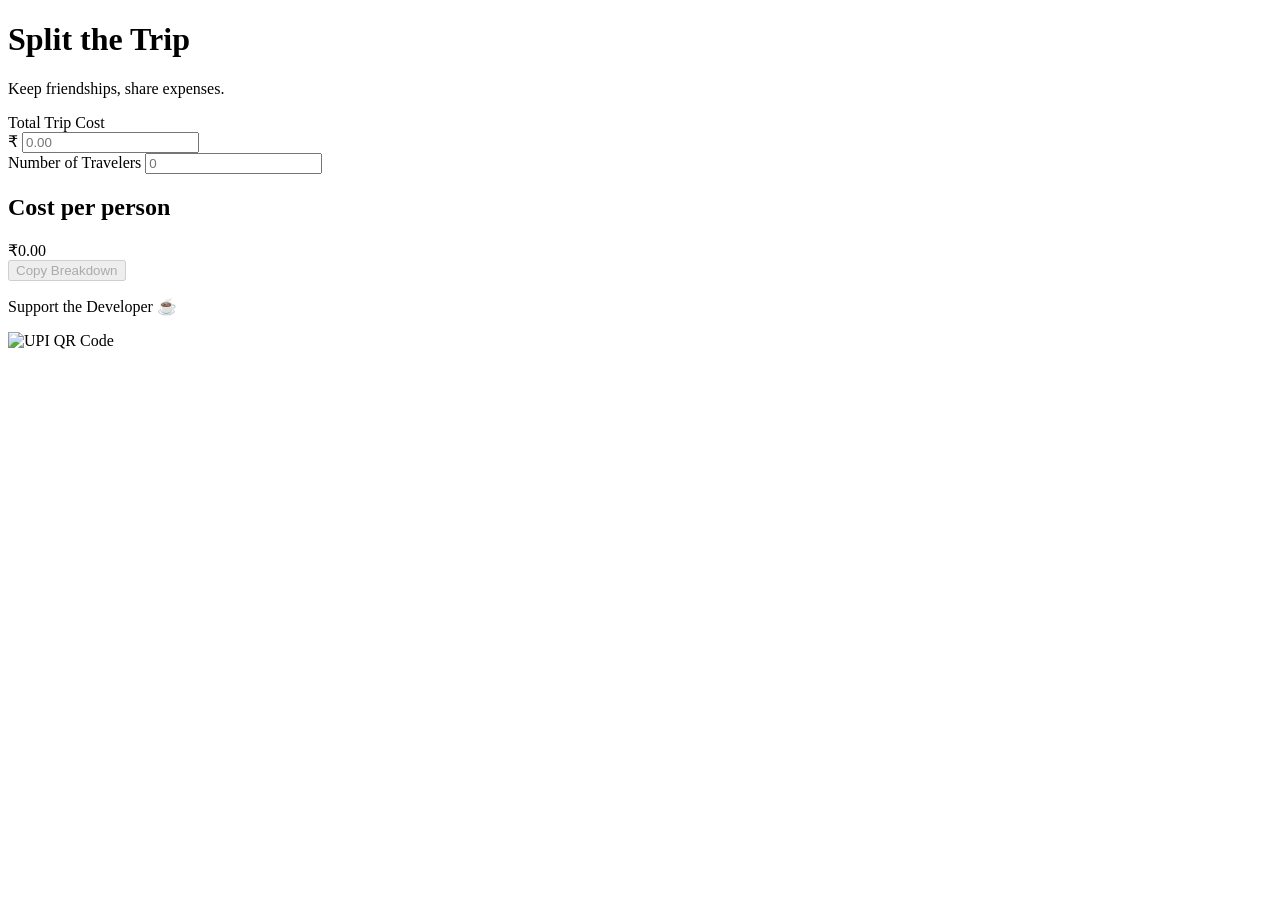
==== index.html @ a00db74b "Add initial HTML structure for expense splitter" ====
<!DOCTYPE html>
<html lang="en">
<head>
    <meta charset="UTF-8">
    <meta name="viewport" content="width=device-width, initial-scale=1.0, maximum-scale=1.0, user-scalable=no">
    <title>Group Travel Expense Splitter</title>
    <link rel="stylesheet" href="style.css">
</head>
<body>
    <div class="container">
        <header>
            <h1>Split the Trip</h1>
            <p>Keep friendships, share expenses.</p>
        </header>

        <main class="calculator-card">
            <div class="input-group">
                <label for="totalCost">Total Trip Cost</label>
                <div class="input-wrapper">
                    <span class="currency-symbol">₹</span>
                    <input type="number" id="totalCost" placeholder="0.00" inputmode="decimal" min="0" step="0.01">
                </div>
            </div>

            <div class="input-group">
                <label for="travelers">Number of Travelers</label>
                <input type="number" id="travelers" placeholder="0" inputmode="numeric" min="1" step="1">
            </div>

            <div class="results-section">
                <h2>Cost per person</h2>
                <div class="amount" id="perPersonAmount">₹0.00</div>
            </div>

            <button id="copyBtn" class="primary-btn" disabled>
                Copy Breakdown
            </button>
        </main>

        <footer>
            <div class="support-section">
                <p>Support the Developer ☕</p>
                <!-- Replace 'qr-placeholder.png' with your actual UPI QR code image path -->
                <img src="https://api.qrserver.com/v1/create-qr-code/?size=150x150&data=upi://pay?pa=yourname@upi&pn=YourName" alt="UPI QR Code" class="qr-code">
            </div>
        </footer>
    </div>
    <script src="script.js"></script>
</body>
</html>
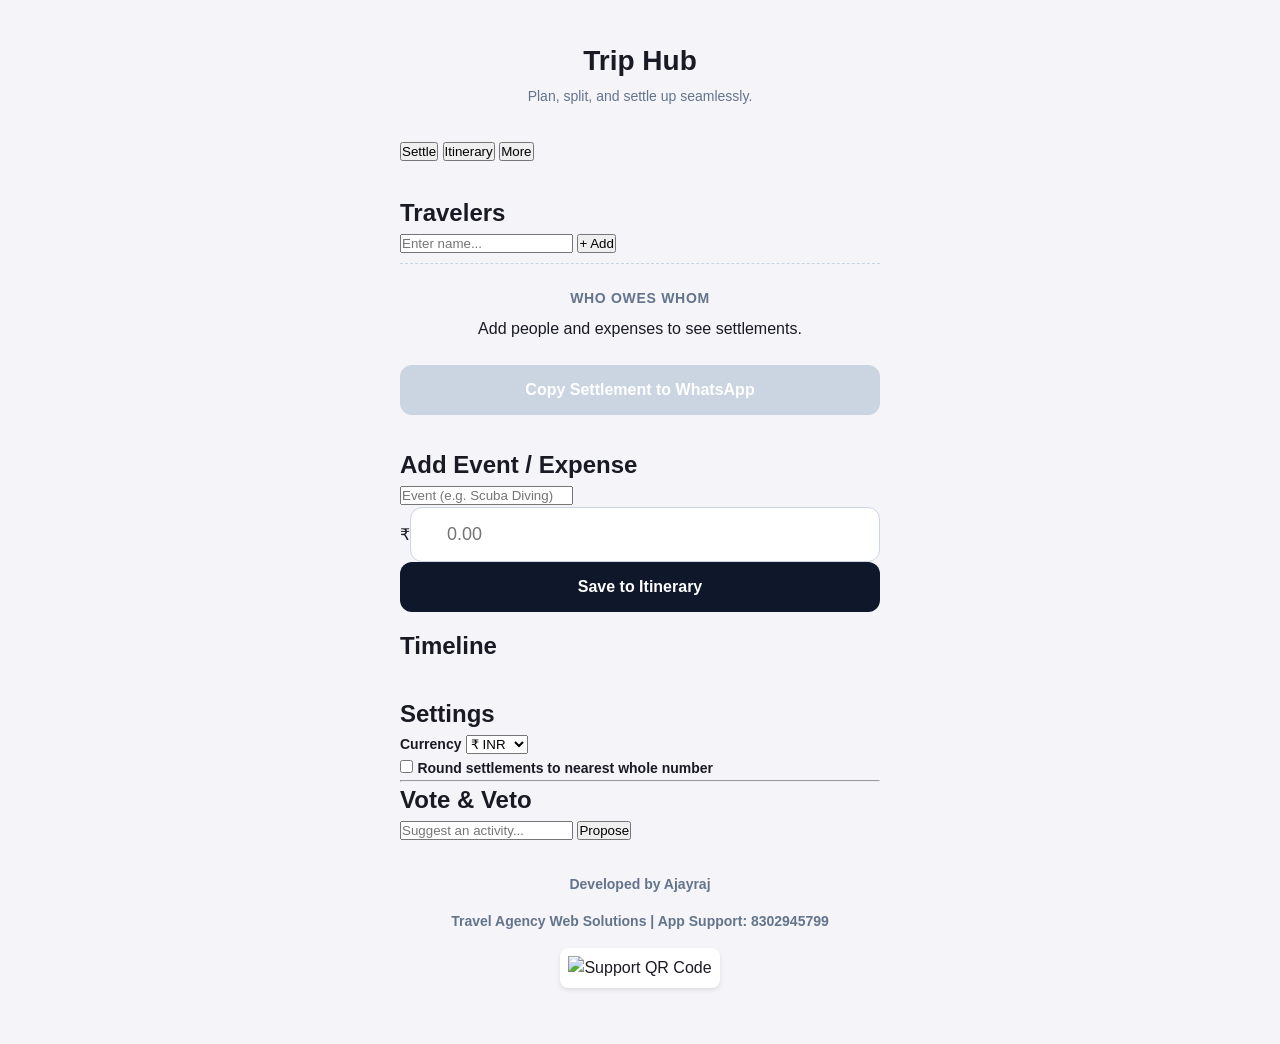
==== commit f0e08c29: "Create index.html" ====
--- a/index.html
+++ b/index.html
@@ -3,45 +3,118 @@
 <head>
     <meta charset="UTF-8">
     <meta name="viewport" content="width=device-width, initial-scale=1.0, maximum-scale=1.0, user-scalable=no">
-    <title>Group Travel Expense Splitter</title>
+    <title>Group Travel Planner & Splitter</title>
     <link rel="stylesheet" href="style.css">
 </head>
 <body>
     <div class="container">
         <header>
-            <h1>Split the Trip</h1>
-            <p>Keep friendships, share expenses.</p>
+            <h1>Trip Hub</h1>
+            <p>Plan, split, and settle up seamlessly.</p>
         </header>
 
-        <main class="calculator-card">
-            <div class="input-group">
-                <label for="totalCost">Total Trip Cost</label>
-                <div class="input-wrapper">
-                    <span class="currency-symbol">₹</span>
-                    <input type="number" id="totalCost" placeholder="0.00" inputmode="decimal" min="0" step="0.01">
+        <!-- Tab Navigation -->
+        <nav class="tab-nav">
+            <button class="tab-btn active" data-target="tab-group">Settle</button>
+            <button class="tab-btn" data-target="tab-itinerary">Itinerary</button>
+            <button class="tab-btn" data-target="tab-more">More</button>
+        </nav>
+
+        <!-- TAB 1: Group & Settlements -->
+        <main id="tab-group" class="app-card tab-content active">
+            <div class="tab-header">
+                <h2>Travelers</h2>
+            </div>
+            <div class="action-row">
+                <input type="text" id="newPersonName" placeholder="Enter name..." class="text-input">
+                <button id="addPersonBtn" class="secondary-btn">+ Add</button>
+            </div>
+            
+            <div id="peopleList" class="list-container"></div>
+
+            <div class="results-section">
+                <h2>Who Owes Whom</h2>
+                <div id="settlementsList" class="settlements-container">
+                    <p class="empty-state">Add people and expenses to see settlements.</p>
                 </div>
             </div>
 
-            <div class="input-group">
-                <label for="travelers">Number of Travelers</label>
-                <input type="number" id="travelers" placeholder="0" inputmode="numeric" min="1" step="1">
+            <button id="copyBtn" class="primary-btn" disabled>
+                Copy Settlement to WhatsApp
+            </button>
+        </main>
+
+        <!-- TAB 2: Itinerary & Itemized Costs (Unequal Splits) -->
+        <main id="tab-itinerary" class="app-card tab-content">
+            <div class="tab-header">
+                <h2>Add Event / Expense</h2>
+            </div>
+            
+            <div class="expense-form">
+                <input type="text" id="eventName" placeholder="Event (e.g. Scuba Diving)" class="text-input">
+                
+                <div class="input-wrapper">
+                    <span class="currency-display">₹</span>
+                    <input type="number" id="eventCost" placeholder="0.00" inputmode="decimal" min="0">
+                </div>
+
+                <div class="form-group" id="paidByGroup" style="display: none;">
+                    <label>Who Paid?</label>
+                    <select id="paidBySelect" class="text-input"></select>
+                </div>
+
+                <div class="form-group" id="splitAmongGroup" style="display: none;">
+                    <label>Split Among (Unequal Splits):</label>
+                    <div id="splitCheckboxes" class="pill-group"></div>
+                </div>
+
+                <button id="addEventBtn" class="primary-btn">Save to Itinerary</button>
             </div>
 
-            <div class="results-section">
-                <h2>Cost per person</h2>
-                <div class="amount" id="perPersonAmount">₹0.00</div>
+            <div class="tab-header" style="margin-top: 1rem;">
+                <h2>Timeline</h2>
+            </div>
+            <div class="timeline-container" id="timelineList"></div>
+        </main>
+
+        <!-- TAB 3: Settings & Vote -->
+        <main id="tab-more" class="app-card tab-content">
+            <div class="tab-header">
+                <h2>Settings</h2>
+            </div>
+            
+            <div class="settings-group">
+                <label for="currencySelect">Currency</label>
+                <select id="currencySelect" class="text-input">
+                    <option value="₹">₹ INR</option>
+                    <option value="$">$ USD</option>
+                    <option value="€">€ EUR</option>
+                    <option value="£">£ GBP</option>
+                </select>
             </div>
 
-            <button id="copyBtn" class="primary-btn" disabled>
-                Copy Breakdown
-            </button>
+            <div class="settings-group checkbox-group">
+                <input type="checkbox" id="roundToggle">
+                <label for="roundToggle">Round settlements to nearest whole number</label>
+            </div>
+
+            <hr class="divider">
+
+            <div class="tab-header">
+                <h2>Vote & Veto</h2>
+            </div>
+            <div class="action-row">
+                <input type="text" id="newIdeaInput" placeholder="Suggest an activity..." class="text-input">
+                <button id="addIdeaBtn" class="secondary-btn">Propose</button>
+            </div>
+            <div class="ideas-container" id="ideasList"></div>
         </main>
 
         <footer>
             <div class="support-section">
-                <p>Support the Developer ☕</p>
-                <!-- Replace 'qr-placeholder.png' with your actual UPI QR code image path -->
-                <img src="https://api.qrserver.com/v1/create-qr-code/?size=150x150&data=upi://pay?pa=yourname@upi&pn=YourName" alt="UPI QR Code" class="qr-code">
+                <p><strong>Developed by Ajayraj</strong></p>
+                <p class="sub-text">Travel Agency Web Solutions | App Support: 8302945799</p>
+                <img src="https://api.qrserver.com/v1/create-qr-code/?size=150x150&data=upi://pay?pa=yourname@upi&pn=Support" alt="Support QR Code" class="qr-code">
             </div>
         </footer>
     </div>
--- a/style.css
+++ b/style.css
@@ -0,0 +1,187 @@
+:root {
+    /* Theme Variables - Easily customizable */
+    --bg-color: #f4f4f9;
+    --card-bg: #ffffff;
+    --text-primary: #1a1a24;
+    --text-secondary: #64748b;
+    --primary-color: #0f172a;
+    --primary-color-hover: #334155;
+    --input-border: #cbd5e1;
+    --input-focus: #3b82f6;
+    --success-color: #10b981;
+    --border-radius: 16px;
+    --font-family: -apple-system, BlinkMacSystemFont, "Segoe UI", Roboto, Helvetica, Arial, sans-serif;
+    --spacing-md: 1.5rem;
+}
+
+* {
+    box-sizing: border-box;
+    margin: 0;
+    padding: 0;
+}
+
+body {
+    font-family: var(--font-family);
+    background-color: var(--bg-color);
+    color: var(--text-primary);
+    line-height: 1.5;
+    -webkit-font-smoothing: antialiased;
+    padding: var(--spacing-md);
+    display: flex;
+    justify-content: center;
+    min-height: 100vh;
+}
+
+.container {
+    width: 100%;
+    max-width: 480px; /* Mobile-first constraint */
+    display: flex;
+    flex-direction: column;
+    gap: 2rem;
+}
+
+header {
+    text-align: center;
+    margin-top: 1rem;
+}
+
+header h1 {
+    font-size: 1.75rem;
+    font-weight: 700;
+    margin-bottom: 0.25rem;
+}
+
+header p {
+    color: var(--text-secondary);
+    font-size: 0.875rem;
+}
+
+.calculator-card {
+    background-color: var(--card-bg);
+    padding: 2rem;
+    border-radius: var(--border-radius);
+    box-shadow: 0 4px 6px -1px rgba(0, 0, 0, 0.05), 0 2px 4px -1px rgba(0, 0, 0, 0.03);
+    display: flex;
+    flex-direction: column;
+    gap: 1.5rem;
+}
+
+.input-group {
+    display: flex;
+    flex-direction: column;
+    gap: 0.5rem;
+}
+
+label {
+    font-size: 0.875rem;
+    font-weight: 600;
+    color: var(--text-primary);
+}
+
+.input-wrapper {
+    position: relative;
+    display: flex;
+    align-items: center;
+}
+
+.currency-symbol {
+    position: absolute;
+    left: 1rem;
+    font-size: 1.125rem;
+    color: var(--text-secondary);
+    pointer-events: none;
+}
+
+input[type="number"] {
+    width: 100%;
+    padding: 1rem;
+    font-size: 1.125rem;
+    border: 1px solid var(--input-border);
+    border-radius: 12px;
+    background-color: var(--card-bg);
+    color: var(--text-primary);
+    transition: border-color 0.2s ease, box-shadow 0.2s ease;
+    outline: none;
+    -webkit-appearance: none;
+    appearance: none;
+}
+
+/* Adjust padding for the input with currency symbol */
+.input-wrapper input {
+    padding-left: 2.25rem;
+}
+
+input[type="number"]:focus {
+    border-color: var(--input-focus);
+    box-shadow: 0 0 0 3px rgba(59, 130, 246, 0.15);
+}
+
+.results-section {
+    text-align: center;
+    padding: 1.5rem 0;
+    border-top: 1px dashed var(--input-border);
+    margin-top: 0.5rem;
+}
+
+.results-section h2 {
+    font-size: 0.875rem;
+    color: var(--text-secondary);
+    text-transform: uppercase;
+    letter-spacing: 0.05em;
+    margin-bottom: 0.5rem;
+}
+
+.amount {
+    font-size: 2.5rem;
+    font-weight: 800;
+    color: var(--primary-color);
+}
+
+.primary-btn {
+    width: 100%;
+    padding: 1rem;
+    font-size: 1rem;
+    font-weight: 600;
+    background-color: var(--primary-color);
+    color: white;
+    border: none;
+    border-radius: 12px;
+    cursor: pointer;
+    transition: background-color 0.2s ease, transform 0.1s ease;
+    touch-action: manipulation;
+}
+
+.primary-btn:active {
+    transform: scale(0.98);
+}
+
+.primary-btn:disabled {
+    background-color: var(--input-border);
+    cursor: not-allowed;
+    transform: none;
+}
+
+.primary-btn.success {
+    background-color: var(--success-color);
+}
+
+footer {
+    text-align: center;
+    padding-bottom: 2rem;
+}
+
+.support-section p {
+    font-size: 0.875rem;
+    color: var(--text-secondary);
+    font-weight: 600;
+    margin-bottom: 1rem;
+}
+
+.qr-code {
+    width: 120px;
+    height: 120px;
+    border-radius: 8px;
+    box-shadow: 0 2px 4px rgba(0, 0, 0, 0.1);
+    background-color: white;
+    padding: 0.5rem;
+}
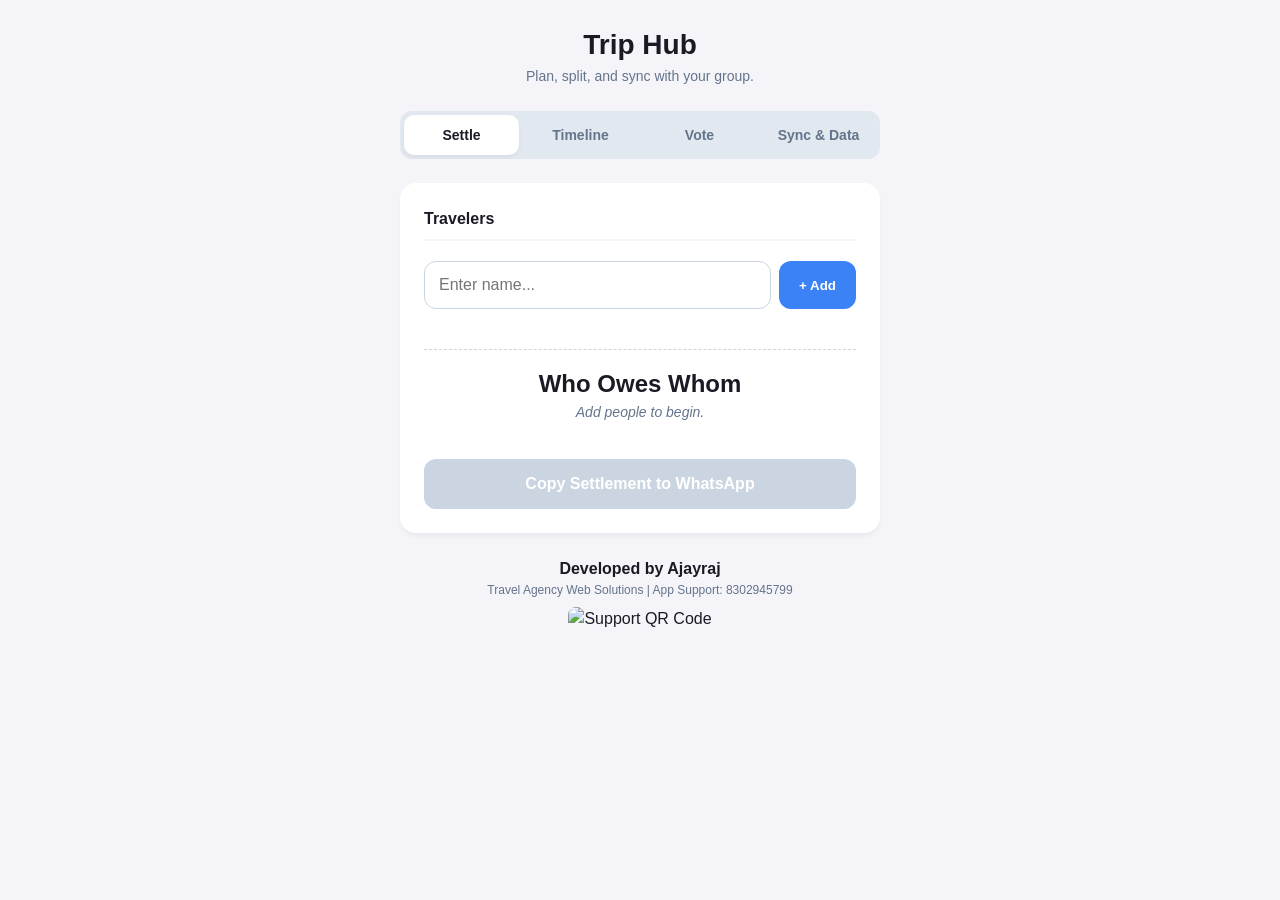
==== commit dc4aa335: "Add initial HTML structure for Trip Hub application" ====
--- a/index.html
+++ b/index.html
@@ -3,33 +3,31 @@
 <head>
     <meta charset="UTF-8">
     <meta name="viewport" content="width=device-width, initial-scale=1.0, maximum-scale=1.0, user-scalable=no">
-    <title>Group Travel Planner & Splitter</title>
+    <title>Trip Hub | Ultimate Planner & Splitter</title>
     <link rel="stylesheet" href="style.css">
 </head>
 <body>
     <div class="container">
         <header>
             <h1>Trip Hub</h1>
-            <p>Plan, split, and settle up seamlessly.</p>
+            <p>Plan, split, and sync with your group.</p>
         </header>
 
         <!-- Tab Navigation -->
         <nav class="tab-nav">
-            <button class="tab-btn active" data-target="tab-group">Settle</button>
-            <button class="tab-btn" data-target="tab-itinerary">Itinerary</button>
-            <button class="tab-btn" data-target="tab-more">More</button>
+            <button class="tab-btn active" data-target="tab-settle">Settle</button>
+            <button class="tab-btn" data-target="tab-timeline">Timeline</button>
+            <button class="tab-btn" data-target="tab-vote">Vote</button>
+            <button class="tab-btn" data-target="tab-sync">Sync & Data</button>
         </nav>
 
         <!-- TAB 1: Group & Settlements -->
-        <main id="tab-group" class="app-card tab-content active">
-            <div class="tab-header">
-                <h2>Travelers</h2>
-            </div>
+        <main id="tab-settle" class="app-card tab-content active">
+            <div class="tab-header"><h2>Travelers</h2></div>
             <div class="action-row">
                 <input type="text" id="newPersonName" placeholder="Enter name..." class="text-input">
                 <button id="addPersonBtn" class="secondary-btn">+ Add</button>
             </div>
-            
             <div id="peopleList" class="list-container"></div>
 
             <div class="results-section">
@@ -38,51 +36,75 @@
                     <p class="empty-state">Add people and expenses to see settlements.</p>
                 </div>
             </div>
-
-            <button id="copyBtn" class="primary-btn" disabled>
-                Copy Settlement to WhatsApp
-            </button>
+            <button id="copyBtn" class="primary-btn" disabled>Copy Settlement to WhatsApp</button>
         </main>
 
-        <!-- TAB 2: Itinerary & Itemized Costs (Unequal Splits) -->
-        <main id="tab-itinerary" class="app-card tab-content">
-            <div class="tab-header">
-                <h2>Add Event / Expense</h2>
+        <!-- TAB 2: Timeline & Expenses -->
+        <main id="tab-timeline" class="app-card tab-content">
+            <div class="tab-header"><h2>Smart Add</h2></div>
+            <div class="action-row" style="margin-bottom: 1rem;">
+                <textarea id="pastePlanInput" class="text-input" placeholder="Paste rough WhatsApp plan here (one item per line) to auto-generate timeline..." rows="2"></textarea>
+                <button id="parsePlanBtn" class="secondary-btn">Parse</button>
             </div>
-            
+
             <div class="expense-form">
-                <input type="text" id="eventName" placeholder="Event (e.g. Scuba Diving)" class="text-input">
-                
-                <div class="input-wrapper">
-                    <span class="currency-display">₹</span>
-                    <input type="number" id="eventCost" placeholder="0.00" inputmode="decimal" min="0">
+                <div class="form-group">
+                    <input type="text" id="eventName" placeholder="Event (e.g. Scuba Diving)" class="text-input">
                 </div>
-
+                <div class="action-row">
+                    <div class="input-wrapper" style="flex: 2;">
+                        <span class="currency-display">₹</span>
+                        <input type="number" id="eventCost" placeholder="0.00" inputmode="decimal" min="0">
+                    </div>
+                    <select id="eventCategory" class="text-input" style="flex: 1;">
+                        <option value="🍔 Food">🍔 Food</option>
+                        <option value="🚗 Transport">🚗 Transport</option>
+                        <option value="🏨 Stay">🏨 Stay</option>
+                        <option value="🎟️ Activity">🎟️ Activity</option>
+                        <option value="📦 Other">📦 Other</option>
+                    </select>
+                </div>
                 <div class="form-group" id="paidByGroup" style="display: none;">
                     <label>Who Paid?</label>
                     <select id="paidBySelect" class="text-input"></select>
                 </div>
-
                 <div class="form-group" id="splitAmongGroup" style="display: none;">
                     <label>Split Among (Unequal Splits):</label>
                     <div id="splitCheckboxes" class="pill-group"></div>
                 </div>
-
-                <button id="addEventBtn" class="primary-btn">Save to Itinerary</button>
+                <button id="addEventBtn" class="primary-btn">Save to Timeline</button>
             </div>
 
-            <div class="tab-header" style="margin-top: 1rem;">
-                <h2>Timeline</h2>
-            </div>
+            <div class="tab-header" style="margin-top: 1.5rem;"><h2>Expense Timeline</h2></div>
             <div class="timeline-container" id="timelineList"></div>
         </main>
 
-        <!-- TAB 3: Settings & Vote -->
-        <main id="tab-more" class="app-card tab-content">
-            <div class="tab-header">
-                <h2>Settings</h2>
+        <!-- TAB 3: Vote & Veto -->
+        <main id="tab-vote" class="app-card tab-content">
+            <div class="tab-header"><h2>Vote & Veto</h2></div>
+            <div class="action-row">
+                <input type="text" id="newIdeaInput" placeholder="Suggest an activity..." class="text-input">
+                <button id="addIdeaBtn" class="secondary-btn">Propose</button>
             </div>
+            <div class="ideas-container" id="ideasList"></div>
+        </main>
+
+        <!-- TAB 4: Sync & Analytics (Data) -->
+        <main id="tab-sync" class="app-card tab-content">
+            <div class="tab-header"><h2>Expense Analytics</h2></div>
+            <div class="analytics-container">
+                <div id="pieChart" class="pie-chart"></div>
+                <div id="categoryLegend" class="category-legend"></div>
+            </div>
+
+            <hr class="divider">
+            <div class="tab-header"><h2>Settings & Sync</h2></div>
             
+            <div class="settings-group checkbox-group">
+                <input type="checkbox" id="darkModeToggle">
+                <label for="darkModeToggle">Native Dark Mode</label>
+            </div>
+
             <div class="settings-group">
                 <label for="currencySelect">Currency</label>
                 <select id="currencySelect" class="text-input">
@@ -99,22 +121,22 @@
             </div>
 
             <hr class="divider">
-
-            <div class="tab-header">
-                <h2>Vote & Veto</h2>
+            <div class="form-group">
+                <label>Peer-to-Peer Sync (No Backend Required)</label>
+                <button id="exportSyncBtn" class="secondary-btn" style="width:100%; margin-bottom:0.5rem;">Export Trip Data</button>
+                <div class="action-row">
+                    <input type="text" id="importSyncInput" placeholder="Paste sync code here..." class="text-input">
+                    <button id="importSyncBtn" class="secondary-btn" style="background:var(--danger-color)">Import</button>
+                </div>
             </div>
-            <div class="action-row">
-                <input type="text" id="newIdeaInput" placeholder="Suggest an activity..." class="text-input">
-                <button id="addIdeaBtn" class="secondary-btn">Propose</button>
-            </div>
-            <div class="ideas-container" id="ideasList"></div>
         </main>
 
         <footer>
             <div class="support-section">
                 <p><strong>Developed by Ajayraj</strong></p>
                 <p class="sub-text">Travel Agency Web Solutions | App Support: 8302945799</p>
-                <img src="https://api.qrserver.com/v1/create-qr-code/?size=150x150&data=upi://pay?pa=yourname@upi&pn=Support" alt="Support QR Code" class="qr-code">
+                <!-- Keep your UPI QR code logic here -->
+                <img src="https://api.qrserver.com/v1/create-qr-code/?size=150x150&data=upi://pay?pa=ajayraj@upi&pn=Ajayraj" alt="Support QR Code" class="qr-code">
             </div>
         </footer>
     </div>
--- a/style.css
+++ b/style.css
@@ -1,24 +1,19 @@
 :root {
-    /* Theme Variables - Easily customizable */
     --bg-color: #f4f4f9;
     --card-bg: #ffffff;
     --text-primary: #1a1a24;
     --text-secondary: #64748b;
     --primary-color: #0f172a;
     --primary-color-hover: #334155;
+    --accent-color: #3b82f6;
+    --success-color: #10b981;
+    --danger-color: #ef4444;
     --input-border: #cbd5e1;
-    --input-focus: #3b82f6;
-    --success-color: #10b981;
     --border-radius: 16px;
     --font-family: -apple-system, BlinkMacSystemFont, "Segoe UI", Roboto, Helvetica, Arial, sans-serif;
-    --spacing-md: 1.5rem;
 }
 
-* {
-    box-sizing: border-box;
-    margin: 0;
-    padding: 0;
-}
+* { box-sizing: border-box; margin: 0; padding: 0; }
 
 body {
     font-family: var(--font-family);
@@ -26,162 +21,75 @@
     color: var(--text-primary);
     line-height: 1.5;
     -webkit-font-smoothing: antialiased;
-    padding: var(--spacing-md);
+    padding: 1rem;
     display: flex;
     justify-content: center;
     min-height: 100vh;
 }
 
-.container {
-    width: 100%;
-    max-width: 480px; /* Mobile-first constraint */
-    display: flex;
-    flex-direction: column;
-    gap: 2rem;
-}
+.container { width: 100%; max-width: 480px; display: flex; flex-direction: column; gap: 1.5rem; }
 
-header {
-    text-align: center;
-    margin-top: 1rem;
-}
+header { text-align: center; margin-top: 0.5rem; }
+header h1 { font-size: 1.75rem; font-weight: 700; }
+header p { color: var(--text-secondary); font-size: 0.875rem; }
 
-header h1 {
-    font-size: 1.75rem;
-    font-weight: 700;
-    margin-bottom: 0.25rem;
-}
+.tab-nav { display: flex; background: #e2e8f0; border-radius: 12px; padding: 0.25rem; gap: 0.25rem; }
+.tab-btn { flex: 1; padding: 0.75rem; border: none; background: transparent; border-radius: 10px; font-weight: 600; font-size: 0.875rem; color: var(--text-secondary); cursor: pointer; transition: all 0.2s ease; }
+.tab-btn.active { background: var(--card-bg); color: var(--text-primary); box-shadow: 0 2px 4px rgba(0,0,0,0.05); }
 
-header p {
-    color: var(--text-secondary);
-    font-size: 0.875rem;
-}
+.app-card { background-color: var(--card-bg); padding: 1.5rem; border-radius: var(--border-radius); box-shadow: 0 4px 6px -1px rgba(0, 0, 0, 0.05); display: none; flex-direction: column; gap: 1.25rem; }
+.app-card.active { display: flex; }
 
-.calculator-card {
-    background-color: var(--card-bg);
-    padding: 2rem;
-    border-radius: var(--border-radius);
-    box-shadow: 0 4px 6px -1px rgba(0, 0, 0, 0.05), 0 2px 4px -1px rgba(0, 0, 0, 0.03);
-    display: flex;
-    flex-direction: column;
-    gap: 1.5rem;
-}
+.tab-header h2 { font-size: 1rem; color: var(--text-primary); border-bottom: 2px solid var(--bg-color); padding-bottom: 0.5rem; }
 
-.input-group {
-    display: flex;
-    flex-direction: column;
-    gap: 0.5rem;
-}
+.form-group { display: flex; flex-direction: column; gap: 0.5rem; }
+.form-group label { font-size: 0.875rem; font-weight: 600; color: var(--text-secondary); }
 
-label {
-    font-size: 0.875rem;
-    font-weight: 600;
-    color: var(--text-primary);
-}
+.input-wrapper { position: relative; display: flex; align-items: center; }
+.currency-display { position: absolute; left: 1rem; font-size: 1rem; color: var(--text-secondary); pointer-events: none; }
 
-.input-wrapper {
-    position: relative;
-    display: flex;
-    align-items: center;
-}
+.text-input, input[type="number"], select { width: 100%; padding: 0.875rem; font-size: 1rem; border: 1px solid var(--input-border); border-radius: 12px; outline: none; background: var(--card-bg); }
+.input-wrapper input { padding-left: 2rem; }
+.text-input:focus, input:focus, select:focus { border-color: var(--accent-color); }
 
-.currency-symbol {
-    position: absolute;
-    left: 1rem;
-    font-size: 1.125rem;
-    color: var(--text-secondary);
-    pointer-events: none;
-}
+.action-row { display: flex; gap: 0.5rem; }
 
-input[type="number"] {
-    width: 100%;
-    padding: 1rem;
-    font-size: 1.125rem;
-    border: 1px solid var(--input-border);
-    border-radius: 12px;
-    background-color: var(--card-bg);
-    color: var(--text-primary);
-    transition: border-color 0.2s ease, box-shadow 0.2s ease;
-    outline: none;
-    -webkit-appearance: none;
-    appearance: none;
-}
+/* Pill Checkboxes for Unequal Splits */
+.pill-group { display: flex; flex-wrap: wrap; gap: 0.5rem; }
+.pill-group input[type="checkbox"] { display: none; }
+.pill-group label { padding: 0.4rem 0.8rem; background: var(--bg-color); border: 1px solid var(--input-border); border-radius: 20px; font-size: 0.875rem; cursor: pointer; transition: all 0.2s ease; }
+.pill-group input[type="checkbox"]:checked + label { background: var(--accent-color); color: white; border-color: var(--accent-color); }
 
-/* Adjust padding for the input with currency symbol */
-.input-wrapper input {
-    padding-left: 2.25rem;
-}
+.primary-btn, .secondary-btn, .mini-btn { font-weight: 600; border: none; border-radius: 12px; cursor: pointer; touch-action: manipulation; }
+.primary-btn { width: 100%; padding: 1rem; background-color: var(--primary-color); color: white; font-size: 1rem; transition: background 0.2s; }
+.primary-btn:active { transform: scale(0.98); }
+.primary-btn:disabled { background-color: var(--input-border); cursor: not-allowed; }
+.secondary-btn { padding: 0 1.25rem; background-color: var(--accent-color); color: white; white-space: nowrap; }
 
-input[type="number"]:focus {
-    border-color: var(--input-focus);
-    box-shadow: 0 0 0 3px rgba(59, 130, 246, 0.15);
-}
+.list-container { display: flex; flex-direction: column; gap: 0.5rem; }
+.list-item { display: flex; justify-content: space-between; padding: 0.75rem; background: var(--bg-color); border-radius: 8px; font-size: 0.875rem; font-weight: 600; }
+.list-item .remove-btn { color: var(--danger-color); cursor: pointer; background: none; border: none; font-size: 1rem; }
 
-.results-section {
-    text-align: center;
-    padding: 1.5rem 0;
-    border-top: 1px dashed var(--input-border);
-    margin-top: 0.5rem;
-}
+.results-section { text-align: center; padding: 1rem 0; border-top: 1px dashed var(--input-border); }
+.settlement-card { background: #e0f2fe; color: #0369a1; padding: 0.75rem; border-radius: 8px; font-weight: 600; margin-bottom: 0.5rem; }
+.empty-state { font-size: 0.875rem; color: var(--text-secondary); font-style: italic; }
 
-.results-section h2 {
-    font-size: 0.875rem;
-    color: var(--text-secondary);
-    text-transform: uppercase;
-    letter-spacing: 0.05em;
-    margin-bottom: 0.5rem;
-}
+.timeline-container { display: flex; flex-direction: column; gap: 1rem; border-left: 2px solid var(--input-border); margin-left: 0.5rem; padding-left: 1.25rem; }
+.timeline-item { position: relative; background: #f8fafc; padding: 0.75rem; border-radius: 8px; border: 1px solid var(--input-border); }
+.timeline-item::before { content: ''; position: absolute; left: -1.65rem; top: 1rem; width: 12px; height: 12px; background: var(--accent-color); border-radius: 50%; }
+.timeline-meta { font-size: 0.75rem; color: var(--text-secondary); margin-top: 0.25rem; }
+.timeline-item .delete-evt { position: absolute; top: 0.5rem; right: 0.5rem; background: none; border: none; color: var(--danger-color); cursor: pointer; }
 
-.amount {
-    font-size: 2.5rem;
-    font-weight: 800;
-    color: var(--primary-color);
-}
+.checkbox-group { display: flex; align-items: center; gap: 0.5rem; }
+.checkbox-group input { width: 1.2rem; height: 1.2rem; }
+.divider { border: 0; border-top: 1px dashed var(--input-border); margin: 1rem 0; }
 
-.primary-btn {
-    width: 100%;
-    padding: 1rem;
-    font-size: 1rem;
-    font-weight: 600;
-    background-color: var(--primary-color);
-    color: white;
-    border: none;
-    border-radius: 12px;
-    cursor: pointer;
-    transition: background-color 0.2s ease, transform 0.1s ease;
-    touch-action: manipulation;
-}
+.ideas-container { display: flex; flex-direction: column; gap: 0.75rem; }
+.idea-card { display: flex; justify-content: space-between; align-items: center; background: #f8fafc; padding: 0.75rem 1rem; border-radius: 8px; border: 1px solid var(--input-border); }
+.vote-controls { display: flex; align-items: center; gap: 0.5rem; }
+.vote-btn { background: transparent; border: none; font-size: 1.25rem; cursor: pointer; }
+.vote-score { font-weight: 700; width: 20px; text-align: center; }
 
-.primary-btn:active {
-    transform: scale(0.98);
-}
-
-.primary-btn:disabled {
-    background-color: var(--input-border);
-    cursor: not-allowed;
-    transform: none;
-}
-
-.primary-btn.success {
-    background-color: var(--success-color);
-}
-
-footer {
-    text-align: center;
-    padding-bottom: 2rem;
-}
-
-.support-section p {
-    font-size: 0.875rem;
-    color: var(--text-secondary);
-    font-weight: 600;
-    margin-bottom: 1rem;
-}
-
-.qr-code {
-    width: 120px;
-    height: 120px;
-    border-radius: 8px;
-    box-shadow: 0 2px 4px rgba(0, 0, 0, 0.1);
-    background-color: white;
-    padding: 0.5rem;
-}
+footer { text-align: center; padding-bottom: 2rem; }
+.sub-text { font-size: 0.75rem; color: var(--text-secondary); }
+.qr-code { width: 100px; height: 100px; border-radius: 8px; margin-top: 0.5rem; }
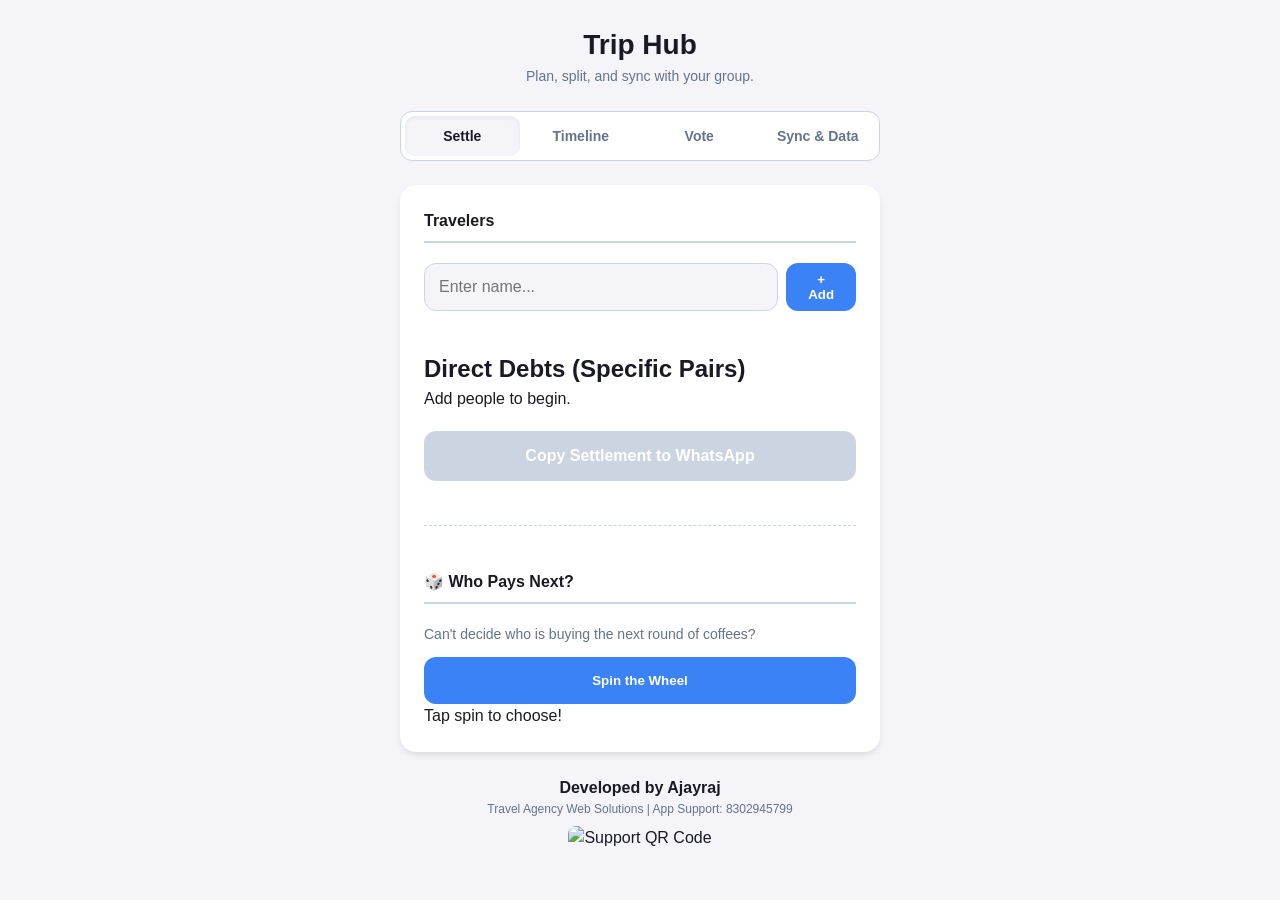
==== commit 1116e996: "Add initial HTML structure for Trip Hub app" ====
--- a/index.html
+++ b/index.html
@@ -31,19 +31,38 @@
             <div id="peopleList" class="list-container"></div>
 
             <div class="results-section">
-                <h2>Who Owes Whom</h2>
+                <h2>Direct Debts (Specific Pairs)</h2>
                 <div id="settlementsList" class="settlements-container">
-                    <p class="empty-state">Add people and expenses to see settlements.</p>
+                    <p class="empty-state">Add people and expenses to see precise settlements.</p>
                 </div>
             </div>
             <button id="copyBtn" class="primary-btn" disabled>Copy Settlement to WhatsApp</button>
+
+            <!-- GAMIFICATION: Who Pays Next? -->
+            <hr class="divider">
+            <div class="tab-header"><h2>🎲 Who Pays Next?</h2></div>
+            <div class="roulette-container">
+                <p style="font-size: 0.875rem; color: var(--text-secondary); margin-bottom: 0.75rem;">Can't decide who is buying the next round of coffees?</p>
+                <button id="rouletteBtn" class="secondary-btn" style="width: 100%; padding: 1rem;">Spin the Wheel</button>
+                <div id="rouletteResult" class="roulette-result">Tap spin to choose!</div>
+            </div>
         </main>
 
-        <!-- TAB 2: Timeline & Expenses -->
+        <!-- TAB 2: Timeline, Packing & Expenses -->
         <main id="tab-timeline" class="app-card tab-content">
-            <div class="tab-header"><h2>Smart Add</h2></div>
+            <!-- INTERACTIVE PACKING LIST -->
+            <div class="tab-header"><h2>Group Packing List</h2></div>
+            <div class="action-row">
+                <input type="text" id="newPackingInput" placeholder="e.g. Passports, Chargers..." class="text-input">
+                <button id="addPackingBtn" class="secondary-btn">Add</button>
+            </div>
+            <div id="packingList" class="packing-list"></div>
+            
+            <hr class="divider">
+
+            <div class="tab-header"><h2>Smart Expense Add</h2></div>
             <div class="action-row" style="margin-bottom: 1rem;">
-                <textarea id="pastePlanInput" class="text-input" placeholder="Paste rough WhatsApp plan here (one item per line) to auto-generate timeline..." rows="2"></textarea>
+                <textarea id="pastePlanInput" class="text-input" placeholder="Paste rough WhatsApp plan here to auto-generate timeline events..." rows="2"></textarea>
                 <button id="parsePlanBtn" class="secondary-btn">Parse</button>
             </div>
 
@@ -69,7 +88,7 @@
                     <select id="paidBySelect" class="text-input"></select>
                 </div>
                 <div class="form-group" id="splitAmongGroup" style="display: none;">
-                    <label>Split Among (Unequal Splits):</label>
+                    <label>Split Among (Specifics):</label>
                     <div id="splitCheckboxes" class="pill-group"></div>
                 </div>
                 <button id="addEventBtn" class="primary-btn">Save to Timeline</button>
@@ -135,7 +154,6 @@
             <div class="support-section">
                 <p><strong>Developed by Ajayraj</strong></p>
                 <p class="sub-text">Travel Agency Web Solutions | App Support: 8302945799</p>
-                <!-- Keep your UPI QR code logic here -->
                 <img src="https://api.qrserver.com/v1/create-qr-code/?size=150x150&data=upi://pay?pa=ajayraj@upi&pn=Ajayraj" alt="Support QR Code" class="qr-code">
             </div>
         </footer>
--- a/style.css
+++ b/style.css
@@ -4,92 +4,90 @@
     --text-primary: #1a1a24;
     --text-secondary: #64748b;
     --primary-color: #0f172a;
-    --primary-color-hover: #334155;
     --accent-color: #3b82f6;
     --success-color: #10b981;
     --danger-color: #ef4444;
     --input-border: #cbd5e1;
     --border-radius: 16px;
-    --font-family: -apple-system, BlinkMacSystemFont, "Segoe UI", Roboto, Helvetica, Arial, sans-serif;
+    --font-family: -apple-system, BlinkMacSystemFont, "Segoe UI", Roboto, sans-serif;
+}
+
+body.dark-mode {
+    --bg-color: #0f172a;
+    --card-bg: #1e293b;
+    --text-primary: #f8fafc;
+    --text-secondary: #94a3b8;
+    --primary-color: #3b82f6;
+    --input-border: #334155;
 }
 
 * { box-sizing: border-box; margin: 0; padding: 0; }
 
-body {
-    font-family: var(--font-family);
-    background-color: var(--bg-color);
-    color: var(--text-primary);
-    line-height: 1.5;
-    -webkit-font-smoothing: antialiased;
-    padding: 1rem;
-    display: flex;
-    justify-content: center;
-    min-height: 100vh;
-}
+body { font-family: var(--font-family); background-color: var(--bg-color); color: var(--text-primary); line-height: 1.5; padding: 1rem; display: flex; justify-content: center; min-height: 100vh; transition: background-color 0.3s ease; }
 
 .container { width: 100%; max-width: 480px; display: flex; flex-direction: column; gap: 1.5rem; }
-
 header { text-align: center; margin-top: 0.5rem; }
 header h1 { font-size: 1.75rem; font-weight: 700; }
 header p { color: var(--text-secondary); font-size: 0.875rem; }
 
-.tab-nav { display: flex; background: #e2e8f0; border-radius: 12px; padding: 0.25rem; gap: 0.25rem; }
-.tab-btn { flex: 1; padding: 0.75rem; border: none; background: transparent; border-radius: 10px; font-weight: 600; font-size: 0.875rem; color: var(--text-secondary); cursor: pointer; transition: all 0.2s ease; }
-.tab-btn.active { background: var(--card-bg); color: var(--text-primary); box-shadow: 0 2px 4px rgba(0,0,0,0.05); }
+.tab-nav { display: flex; background: var(--card-bg); border-radius: 12px; padding: 0.25rem; gap: 0.25rem; border: 1px solid var(--input-border); overflow-x: auto; white-space: nowrap; }
+.tab-btn { flex: 1; padding: 0.75rem; border: none; background: transparent; border-radius: 10px; font-weight: 600; font-size: 0.875rem; color: var(--text-secondary); cursor: pointer; transition: all 0.2s; }
+.tab-btn.active { background: var(--bg-color); color: var(--text-primary); box-shadow: inset 0 2px 4px rgba(0,0,0,0.05); }
 
-.app-card { background-color: var(--card-bg); padding: 1.5rem; border-radius: var(--border-radius); box-shadow: 0 4px 6px -1px rgba(0, 0, 0, 0.05); display: none; flex-direction: column; gap: 1.25rem; }
+.app-card { background-color: var(--card-bg); padding: 1.5rem; border-radius: var(--border-radius); box-shadow: 0 4px 6px -1px rgba(0, 0, 0, 0.1); display: none; flex-direction: column; gap: 1.25rem; transition: background-color 0.3s ease; }
 .app-card.active { display: flex; }
 
-.tab-header h2 { font-size: 1rem; color: var(--text-primary); border-bottom: 2px solid var(--bg-color); padding-bottom: 0.5rem; }
+.tab-header h2 { font-size: 1rem; color: var(--text-primary); border-bottom: 2px solid var(--input-border); padding-bottom: 0.5rem; }
 
-.form-group { display: flex; flex-direction: column; gap: 0.5rem; }
-.form-group label { font-size: 0.875rem; font-weight: 600; color: var(--text-secondary); }
+.form-group, .settings-group { display: flex; flex-direction: column; gap: 0.5rem; margin-bottom: 0.5rem; }
+.form-group label, .settings-group label { font-size: 0.875rem; font-weight: 600; color: var(--text-secondary); }
 
 .input-wrapper { position: relative; display: flex; align-items: center; }
 .currency-display { position: absolute; left: 1rem; font-size: 1rem; color: var(--text-secondary); pointer-events: none; }
-
-.text-input, input[type="number"], select { width: 100%; padding: 0.875rem; font-size: 1rem; border: 1px solid var(--input-border); border-radius: 12px; outline: none; background: var(--card-bg); }
+.text-input, input[type="number"], select, textarea { width: 100%; padding: 0.875rem; font-size: 1rem; border: 1px solid var(--input-border); border-radius: 12px; outline: none; background: var(--bg-color); color: var(--text-primary); }
 .input-wrapper input { padding-left: 2rem; }
-.text-input:focus, input:focus, select:focus { border-color: var(--accent-color); }
+.text-input:focus { border-color: var(--accent-color); }
 
 .action-row { display: flex; gap: 0.5rem; }
 
-/* Pill Checkboxes for Unequal Splits */
 .pill-group { display: flex; flex-wrap: wrap; gap: 0.5rem; }
 .pill-group input[type="checkbox"] { display: none; }
-.pill-group label { padding: 0.4rem 0.8rem; background: var(--bg-color); border: 1px solid var(--input-border); border-radius: 20px; font-size: 0.875rem; cursor: pointer; transition: all 0.2s ease; }
+.pill-group label { padding: 0.4rem 0.8rem; background: var(--bg-color); border: 1px solid var(--input-border); border-radius: 20px; font-size: 0.875rem; cursor: pointer; }
 .pill-group input[type="checkbox"]:checked + label { background: var(--accent-color); color: white; border-color: var(--accent-color); }
 
 .primary-btn, .secondary-btn, .mini-btn { font-weight: 600; border: none; border-radius: 12px; cursor: pointer; touch-action: manipulation; }
-.primary-btn { width: 100%; padding: 1rem; background-color: var(--primary-color); color: white; font-size: 1rem; transition: background 0.2s; }
-.primary-btn:active { transform: scale(0.98); }
+.primary-btn { width: 100%; padding: 1rem; background-color: var(--primary-color); color: white; font-size: 1rem; }
 .primary-btn:disabled { background-color: var(--input-border); cursor: not-allowed; }
-.secondary-btn { padding: 0 1.25rem; background-color: var(--accent-color); color: white; white-space: nowrap; }
+.secondary-btn { padding: 0 1.25rem; background-color: var(--accent-color); color: white; }
+.mini-btn { padding: 0.3rem 0.6rem; font-size: 0.75rem; border-radius: 8px; background: var(--success-color); color: white; }
 
 .list-container { display: flex; flex-direction: column; gap: 0.5rem; }
-.list-item { display: flex; justify-content: space-between; padding: 0.75rem; background: var(--bg-color); border-radius: 8px; font-size: 0.875rem; font-weight: 600; }
+.list-item { display: flex; justify-content: space-between; padding: 0.75rem; background: var(--bg-color); border-radius: 8px; font-weight: 600; }
 .list-item .remove-btn { color: var(--danger-color); cursor: pointer; background: none; border: none; font-size: 1rem; }
 
-.results-section { text-align: center; padding: 1rem 0; border-top: 1px dashed var(--input-border); }
-.settlement-card { background: #e0f2fe; color: #0369a1; padding: 0.75rem; border-radius: 8px; font-weight: 600; margin-bottom: 0.5rem; }
-.empty-state { font-size: 0.875rem; color: var(--text-secondary); font-style: italic; }
+.settlement-card { display: flex; justify-content: space-between; align-items: center; background: rgba(16, 185, 129, 0.1); border: 1px solid var(--success-color); padding: 0.75rem; border-radius: 8px; font-weight: 600; margin-bottom: 0.5rem; color: var(--text-primary); }
 
 .timeline-container { display: flex; flex-direction: column; gap: 1rem; border-left: 2px solid var(--input-border); margin-left: 0.5rem; padding-left: 1.25rem; }
-.timeline-item { position: relative; background: #f8fafc; padding: 0.75rem; border-radius: 8px; border: 1px solid var(--input-border); }
+.timeline-item { position: relative; background: var(--bg-color); padding: 0.75rem; border-radius: 8px; border: 1px solid var(--input-border); }
 .timeline-item::before { content: ''; position: absolute; left: -1.65rem; top: 1rem; width: 12px; height: 12px; background: var(--accent-color); border-radius: 50%; }
 .timeline-meta { font-size: 0.75rem; color: var(--text-secondary); margin-top: 0.25rem; }
-.timeline-item .delete-evt { position: absolute; top: 0.5rem; right: 0.5rem; background: none; border: none; color: var(--danger-color); cursor: pointer; }
-
-.checkbox-group { display: flex; align-items: center; gap: 0.5rem; }
-.checkbox-group input { width: 1.2rem; height: 1.2rem; }
-.divider { border: 0; border-top: 1px dashed var(--input-border); margin: 1rem 0; }
 
 .ideas-container { display: flex; flex-direction: column; gap: 0.75rem; }
-.idea-card { display: flex; justify-content: space-between; align-items: center; background: #f8fafc; padding: 0.75rem 1rem; border-radius: 8px; border: 1px solid var(--input-border); }
+.idea-card { display: flex; justify-content: space-between; align-items: center; background: var(--bg-color); padding: 0.75rem 1rem; border-radius: 8px; border: 1px solid var(--input-border); }
 .vote-controls { display: flex; align-items: center; gap: 0.5rem; }
 .vote-btn { background: transparent; border: none; font-size: 1.25rem; cursor: pointer; }
 .vote-score { font-weight: 700; width: 20px; text-align: center; }
 
+/* Analytics Pie Chart */
+.analytics-container { display: flex; align-items: center; gap: 1.5rem; justify-content: center; margin-top: 1rem; }
+.pie-chart { width: 120px; height: 120px; border-radius: 50%; background: conic-gradient(var(--input-border) 0% 100%); transition: background 0.5s ease; }
+.category-legend { display: flex; flex-direction: column; gap: 0.25rem; font-size: 0.75rem; font-weight: 600; }
+.legend-item { display: flex; align-items: center; gap: 0.5rem; }
+.legend-color { width: 12px; height: 12px; border-radius: 50%; }
+
+.checkbox-group { display: flex; align-items: center; flex-direction: row; gap: 0.5rem; }
+.checkbox-group input { width: 1.2rem; height: 1.2rem; }
+.divider { border: 0; border-top: 1px dashed var(--input-border); margin: 1.5rem 0; }
 footer { text-align: center; padding-bottom: 2rem; }
 .sub-text { font-size: 0.75rem; color: var(--text-secondary); }
 .qr-code { width: 100px; height: 100px; border-radius: 8px; margin-top: 0.5rem; }
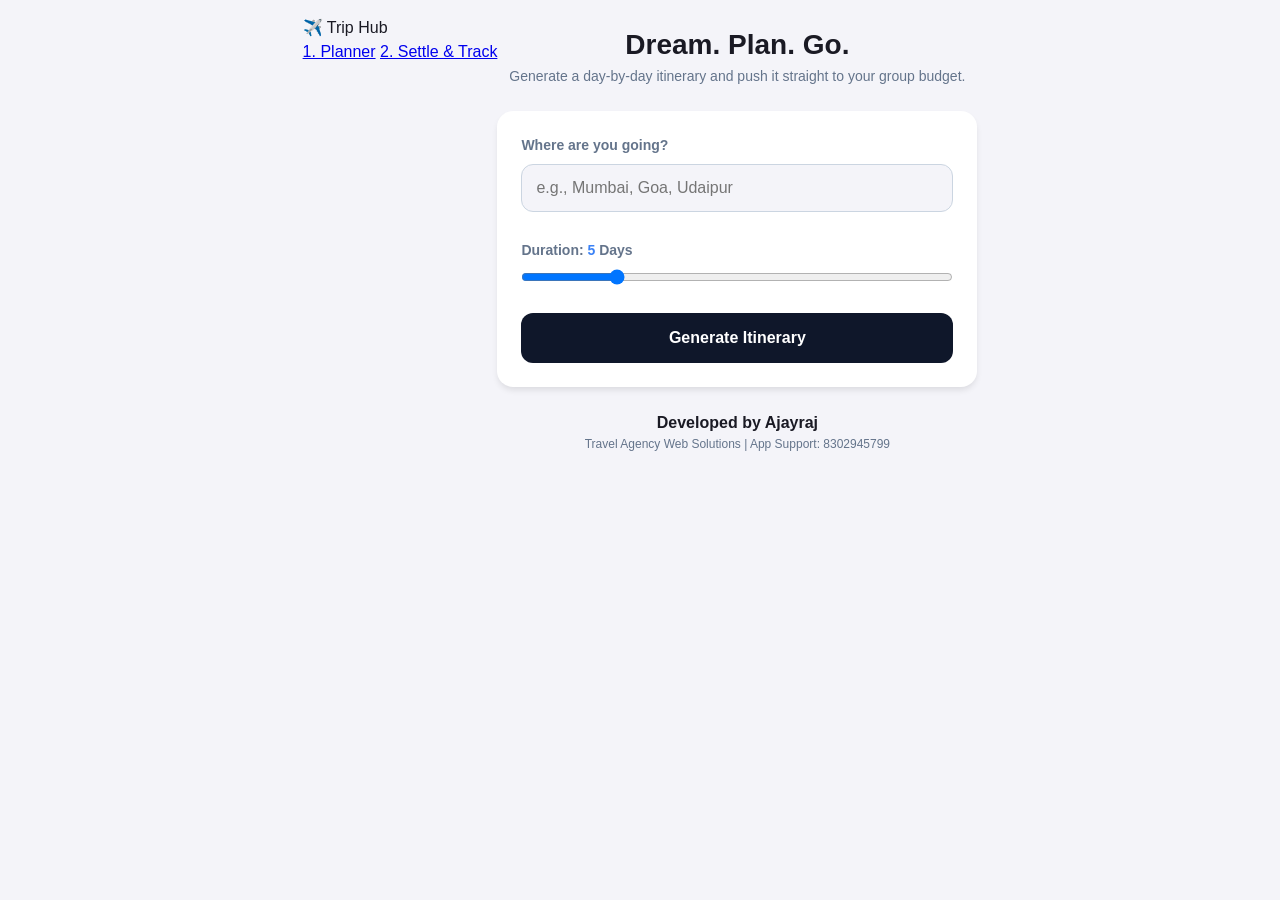
==== commit bb57ff66: "Add initial HTML structure for Trip Hub" ====
--- a/index.html
+++ b/index.html
@@ -3,161 +3,64 @@
 <head>
     <meta charset="UTF-8">
     <meta name="viewport" content="width=device-width, initial-scale=1.0, maximum-scale=1.0, user-scalable=no">
-    <title>Trip Hub | Ultimate Planner & Splitter</title>
+    <meta name="theme-color" content="#0f172a">
+    <title>Trip Hub | AI Travel Planner</title>
     <link rel="stylesheet" href="style.css">
+    <link rel="manifest" href="manifest.json">
 </head>
-<body>
+<body class="with-fixed-nav">
+    <!-- Unified Multi-Page Navigation -->
+    <nav class="main-nav">
+        <div class="nav-brand">✈️ Trip Hub</div>
+        <div class="nav-links">
+            <a href="index.html" class="active">1. Planner</a>
+            <a href="settle.html">2. Settle & Track</a>
+        </div>
+    </nav>
+
     <div class="container">
-        <header>
-            <h1>Trip Hub</h1>
-            <p>Plan, split, and sync with your group.</p>
+        <header class="hero">
+            <h1>Dream. Plan. Go.</h1>
+            <p>Generate a day-by-day itinerary and push it straight to your group budget.</p>
         </header>
 
-        <!-- Tab Navigation -->
-        <nav class="tab-nav">
-            <button class="tab-btn active" data-target="tab-settle">Settle</button>
-            <button class="tab-btn" data-target="tab-timeline">Timeline</button>
-            <button class="tab-btn" data-target="tab-vote">Vote</button>
-            <button class="tab-btn" data-target="tab-sync">Sync & Data</button>
-        </nav>
+        <main class="app-card active">
+            <div class="form-group">
+                <label for="destination">Where are you going?</label>
+                <input type="text" id="destination" class="text-input" placeholder="e.g., Mumbai, Goa, Udaipur">
+            </div>
 
-        <!-- TAB 1: Group & Settlements -->
-        <main id="tab-settle" class="app-card tab-content active">
-            <div class="tab-header"><h2>Travelers</h2></div>
-            <div class="action-row">
-                <input type="text" id="newPersonName" placeholder="Enter name..." class="text-input">
-                <button id="addPersonBtn" class="secondary-btn">+ Add</button>
+            <div class="form-group">
+                <label for="days">Duration: <strong id="daysCount" style="color:var(--accent-color)">5</strong> Days</label>
+                <input type="range" id="days" class="range-slider" min="1" max="20" value="5">
             </div>
-            <div id="peopleList" class="list-container"></div>
 
-            <div class="results-section">
-                <h2>Direct Debts (Specific Pairs)</h2>
-                <div id="settlementsList" class="settlements-container">
-                    <p class="empty-state">Add people and expenses to see precise settlements.</p>
-                </div>
-            </div>
-            <button id="copyBtn" class="primary-btn" disabled>Copy Settlement to WhatsApp</button>
-
-            <!-- GAMIFICATION: Who Pays Next? -->
-            <hr class="divider">
-            <div class="tab-header"><h2>🎲 Who Pays Next?</h2></div>
-            <div class="roulette-container">
-                <p style="font-size: 0.875rem; color: var(--text-secondary); margin-bottom: 0.75rem;">Can't decide who is buying the next round of coffees?</p>
-                <button id="rouletteBtn" class="secondary-btn" style="width: 100%; padding: 1rem;">Spin the Wheel</button>
-                <div id="rouletteResult" class="roulette-result">Tap spin to choose!</div>
-            </div>
+            <button id="generateBtn" class="primary-btn">Generate Itinerary</button>
         </main>
 
-        <!-- TAB 2: Timeline, Packing & Expenses -->
-        <main id="tab-timeline" class="app-card tab-content">
-            <!-- INTERACTIVE PACKING LIST -->
-            <div class="tab-header"><h2>Group Packing List</h2></div>
-            <div class="action-row">
-                <input type="text" id="newPackingInput" placeholder="e.g. Passports, Chargers..." class="text-input">
-                <button id="addPackingBtn" class="secondary-btn">Add</button>
+        <!-- Loading State -->
+        <div id="loadingState" class="app-card hidden" style="text-align: center;">
+            <div class="spinner"></div>
+            <p>Crafting your custom itinerary...</p>
+        </div>
+
+        <!-- Generated Itinerary Container -->
+        <section id="itineraryResult" class="app-card hidden">
+            <div class="result-header">
+                <h2 id="resultTitle">Your Trip Plan</h2>
+                <button id="lockPlanBtn" class="secondary-btn" style="background:var(--success-color); padding:0.6rem 1rem;">Lock & Budget ➔</button>
             </div>
-            <div id="packingList" class="packing-list"></div>
-            
-            <hr class="divider">
-
-            <div class="tab-header"><h2>Smart Expense Add</h2></div>
-            <div class="action-row" style="margin-bottom: 1rem;">
-                <textarea id="pastePlanInput" class="text-input" placeholder="Paste rough WhatsApp plan here to auto-generate timeline events..." rows="2"></textarea>
-                <button id="parsePlanBtn" class="secondary-btn">Parse</button>
-            </div>
-
-            <div class="expense-form">
-                <div class="form-group">
-                    <input type="text" id="eventName" placeholder="Event (e.g. Scuba Diving)" class="text-input">
-                </div>
-                <div class="action-row">
-                    <div class="input-wrapper" style="flex: 2;">
-                        <span class="currency-display">₹</span>
-                        <input type="number" id="eventCost" placeholder="0.00" inputmode="decimal" min="0">
-                    </div>
-                    <select id="eventCategory" class="text-input" style="flex: 1;">
-                        <option value="🍔 Food">🍔 Food</option>
-                        <option value="🚗 Transport">🚗 Transport</option>
-                        <option value="🏨 Stay">🏨 Stay</option>
-                        <option value="🎟️ Activity">🎟️ Activity</option>
-                        <option value="📦 Other">📦 Other</option>
-                    </select>
-                </div>
-                <div class="form-group" id="paidByGroup" style="display: none;">
-                    <label>Who Paid?</label>
-                    <select id="paidBySelect" class="text-input"></select>
-                </div>
-                <div class="form-group" id="splitAmongGroup" style="display: none;">
-                    <label>Split Among (Specifics):</label>
-                    <div id="splitCheckboxes" class="pill-group"></div>
-                </div>
-                <button id="addEventBtn" class="primary-btn">Save to Timeline</button>
-            </div>
-
-            <div class="tab-header" style="margin-top: 1.5rem;"><h2>Expense Timeline</h2></div>
-            <div class="timeline-container" id="timelineList"></div>
-        </main>
-
-        <!-- TAB 3: Vote & Veto -->
-        <main id="tab-vote" class="app-card tab-content">
-            <div class="tab-header"><h2>Vote & Veto</h2></div>
-            <div class="action-row">
-                <input type="text" id="newIdeaInput" placeholder="Suggest an activity..." class="text-input">
-                <button id="addIdeaBtn" class="secondary-btn">Propose</button>
-            </div>
-            <div class="ideas-container" id="ideasList"></div>
-        </main>
-
-        <!-- TAB 4: Sync & Analytics (Data) -->
-        <main id="tab-sync" class="app-card tab-content">
-            <div class="tab-header"><h2>Expense Analytics</h2></div>
-            <div class="analytics-container">
-                <div id="pieChart" class="pie-chart"></div>
-                <div id="categoryLegend" class="category-legend"></div>
-            </div>
-
-            <hr class="divider">
-            <div class="tab-header"><h2>Settings & Sync</h2></div>
-            
-            <div class="settings-group checkbox-group">
-                <input type="checkbox" id="darkModeToggle">
-                <label for="darkModeToggle">Native Dark Mode</label>
-            </div>
-
-            <div class="settings-group">
-                <label for="currencySelect">Currency</label>
-                <select id="currencySelect" class="text-input">
-                    <option value="₹">₹ INR</option>
-                    <option value="$">$ USD</option>
-                    <option value="€">€ EUR</option>
-                    <option value="£">£ GBP</option>
-                </select>
-            </div>
-
-            <div class="settings-group checkbox-group">
-                <input type="checkbox" id="roundToggle">
-                <label for="roundToggle">Round settlements to nearest whole number</label>
-            </div>
-
-            <hr class="divider">
-            <div class="form-group">
-                <label>Peer-to-Peer Sync (No Backend Required)</label>
-                <button id="exportSyncBtn" class="secondary-btn" style="width:100%; margin-bottom:0.5rem;">Export Trip Data</button>
-                <div class="action-row">
-                    <input type="text" id="importSyncInput" placeholder="Paste sync code here..." class="text-input">
-                    <button id="importSyncBtn" class="secondary-btn" style="background:var(--danger-color)">Import</button>
-                </div>
-            </div>
-        </main>
+            <p class="sub-text" style="margin-top:-0.75rem;">Locking this plan imports all days directly into your Group Expense Timeline.</p>
+            <div class="timeline-container" id="dailyPlanList"></div>
+        </section>
 
         <footer>
             <div class="support-section">
                 <p><strong>Developed by Ajayraj</strong></p>
                 <p class="sub-text">Travel Agency Web Solutions | App Support: 8302945799</p>
-                <img src="https://api.qrserver.com/v1/create-qr-code/?size=150x150&data=upi://pay?pa=ajayraj@upi&pn=Ajayraj" alt="Support QR Code" class="qr-code">
             </div>
         </footer>
     </div>
-    <script src="script.js"></script>
+    <script src="planner.js"></script>
 </body>
 </html>
--- a/style.css
+++ b/style.css
@@ -65,7 +65,19 @@
 .list-item { display: flex; justify-content: space-between; padding: 0.75rem; background: var(--bg-color); border-radius: 8px; font-weight: 600; }
 .list-item .remove-btn { color: var(--danger-color); cursor: pointer; background: none; border: none; font-size: 1rem; }
 
+/* Pair-wise Settlement Card */
 .settlement-card { display: flex; justify-content: space-between; align-items: center; background: rgba(16, 185, 129, 0.1); border: 1px solid var(--success-color); padding: 0.75rem; border-radius: 8px; font-weight: 600; margin-bottom: 0.5rem; color: var(--text-primary); }
+
+/* Packing List Styles */
+.packing-list { display: flex; flex-direction: column; gap: 0.5rem; margin-top: 0.5rem; }
+.packing-item { display: flex; justify-content: space-between; align-items: center; padding: 0.75rem; background: var(--bg-color); border-radius: 8px; font-size: 0.875rem; border: 1px solid var(--input-border); transition: opacity 0.3s; }
+.packing-item.done { opacity: 0.5; }
+.packing-item.done .item-name { text-decoration: line-through; }
+.packing-item .remove-btn { color: var(--danger-color); cursor: pointer; background: none; border: none; font-size: 1rem; }
+
+/* Roulette Styles */
+.roulette-container { text-align: center; background: var(--bg-color); padding: 1.5rem; border-radius: 12px; border: 1px dashed var(--input-border); }
+.roulette-result { font-size: 1.5rem; font-weight: 800; color: var(--accent-color); margin-top: 1rem; min-height: 2.5rem; display: flex; align-items: center; justify-content: center; }
 
 .timeline-container { display: flex; flex-direction: column; gap: 1rem; border-left: 2px solid var(--input-border); margin-left: 0.5rem; padding-left: 1.25rem; }
 .timeline-item { position: relative; background: var(--bg-color); padding: 0.75rem; border-radius: 8px; border: 1px solid var(--input-border); }
@@ -78,7 +90,6 @@
 .vote-btn { background: transparent; border: none; font-size: 1.25rem; cursor: pointer; }
 .vote-score { font-weight: 700; width: 20px; text-align: center; }
 
-/* Analytics Pie Chart */
 .analytics-container { display: flex; align-items: center; gap: 1.5rem; justify-content: center; margin-top: 1rem; }
 .pie-chart { width: 120px; height: 120px; border-radius: 50%; background: conic-gradient(var(--input-border) 0% 100%); transition: background 0.5s ease; }
 .category-legend { display: flex; flex-direction: column; gap: 0.25rem; font-size: 0.75rem; font-weight: 600; }
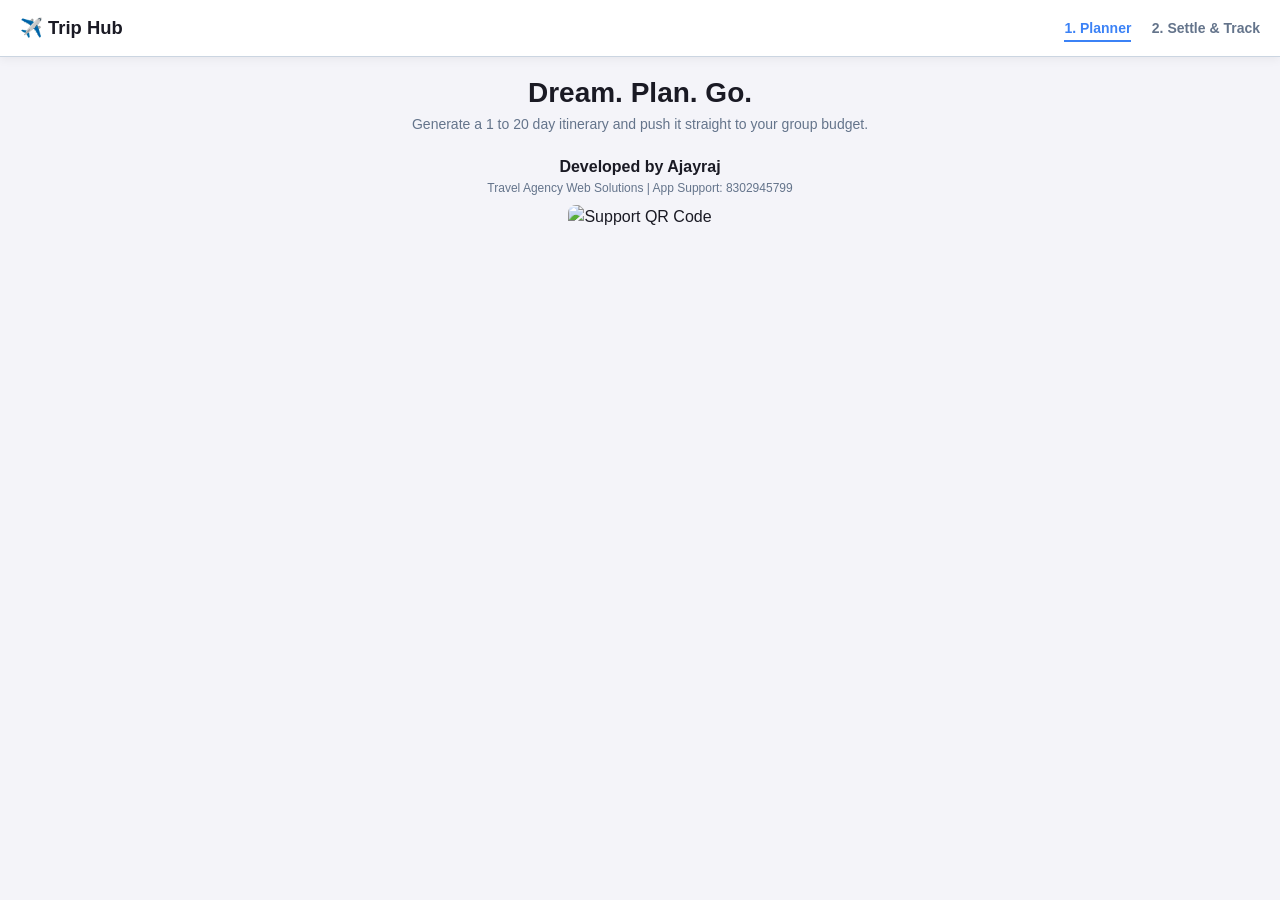
==== commit f5cd7cd5: "Update index.html" ====
--- a/index.html
+++ b/index.html
@@ -4,9 +4,10 @@
     <meta charset="UTF-8">
     <meta name="viewport" content="width=device-width, initial-scale=1.0, maximum-scale=1.0, user-scalable=no">
     <meta name="theme-color" content="#0f172a">
+    <meta name="apple-mobile-web-app-capable" content="yes">
+    <meta name="mobile-web-app-capable" content="yes">
     <title>Trip Hub | AI Travel Planner</title>
     <link rel="stylesheet" href="style.css">
-    <link rel="manifest" href="manifest.json">
 </head>
 <body class="with-fixed-nav">
     <!-- Unified Multi-Page Navigation -->
@@ -21,10 +22,10 @@
     <div class="container">
         <header class="hero">
             <h1>Dream. Plan. Go.</h1>
-            <p>Generate a day-by-day itinerary and push it straight to your group budget.</p>
+            <p>Generate a 1 to 20 day itinerary and push it straight to your group budget.</p>
         </header>
 
-        <main class="app-card active">
+        <main class="app-card">
             <div class="form-group">
                 <label for="destination">Where are you going?</label>
                 <input type="text" id="destination" class="text-input" placeholder="e.g., Mumbai, Goa, Udaipur">
@@ -35,7 +36,7 @@
                 <input type="range" id="days" class="range-slider" min="1" max="20" value="5">
             </div>
 
-            <button id="generateBtn" class="primary-btn">Generate Itinerary</button>
+            <button type="button" id="generateBtn" class="primary-btn">Generate Itinerary</button>
         </main>
 
         <!-- Loading State -->
@@ -48,9 +49,9 @@
         <section id="itineraryResult" class="app-card hidden">
             <div class="result-header">
                 <h2 id="resultTitle">Your Trip Plan</h2>
-                <button id="lockPlanBtn" class="secondary-btn" style="background:var(--success-color); padding:0.6rem 1rem;">Lock & Budget ➔</button>
+                <button type="button" id="lockPlanBtn" class="secondary-btn" style="background:var(--success-color); padding:0.6rem 1rem;">Lock & Budget ➔</button>
             </div>
-            <p class="sub-text" style="margin-top:-0.75rem;">Locking this plan imports all days directly into your Group Expense Timeline.</p>
+            <p class="sub-text" style="margin-top:-0.5rem;">Locking this plan imports all days directly into your Group Expense Timeline.</p>
             <div class="timeline-container" id="dailyPlanList"></div>
         </section>
 
@@ -58,6 +59,7 @@
             <div class="support-section">
                 <p><strong>Developed by Ajayraj</strong></p>
                 <p class="sub-text">Travel Agency Web Solutions | App Support: 8302945799</p>
+                <img src="https://api.qrserver.com/v1/create-qr-code/?size=150x150&data=upi://pay?pa=ajayraj@upi&pn=Ajayraj" alt="Support QR Code" class="qr-code">
             </div>
         </footer>
     </div>
--- a/style.css
+++ b/style.css
@@ -6,6 +6,7 @@
     --primary-color: #0f172a;
     --accent-color: #3b82f6;
     --success-color: #10b981;
+    --warning-color: #f59e0b;
     --danger-color: #ef4444;
     --input-border: #cbd5e1;
     --border-radius: 16px;
@@ -23,82 +24,137 @@
 
 * { box-sizing: border-box; margin: 0; padding: 0; }
 
-body { font-family: var(--font-family); background-color: var(--bg-color); color: var(--text-primary); line-height: 1.5; padding: 1rem; display: flex; justify-content: center; min-height: 100vh; transition: background-color 0.3s ease; }
+body {
+    font-family: var(--font-family);
+    background-color: var(--bg-color);
+    color: var(--text-primary);
+    line-height: 1.5;
+    padding: 1rem;
+    display: flex;
+    justify-content: center;
+    min-height: 100vh;
+    transition: background-color 0.3s ease;
+}
 
-.container { width: 100%; max-width: 480px; display: flex; flex-direction: column; gap: 1.5rem; }
-header { text-align: center; margin-top: 0.5rem; }
-header h1 { font-size: 1.75rem; font-weight: 700; }
+body.with-fixed-nav { padding-top: 4.5rem; }
+
+/* Unified Top Navigation */
+.main-nav {
+    position: fixed;
+    top: 0;
+    left: 0;
+    width: 100%;
+    background: var(--card-bg);
+    display: flex;
+    justify-content: space-between;
+    align-items: center;
+    padding: 0.875rem 1.25rem;
+    box-shadow: 0 2px 10px rgba(0,0,0,0.06);
+    border-bottom: 1px solid var(--input-border);
+    z-index: 1000;
+}
+
+.nav-brand { font-weight: 800; font-size: 1.15rem; color: var(--text-primary); }
+.nav-links a { text-decoration: none; color: var(--text-secondary); font-weight: 600; font-size: 0.875rem; margin-left: 1rem; padding-bottom: 0.25rem; }
+.nav-links a.active { color: var(--accent-color); border-bottom: 2px solid var(--accent-color); }
+
+.container { width: 100%; max-width: 480px; display: flex; flex-direction: column; gap: 1.25rem; }
+header { text-align: center; }
+header h1 { font-size: 1.75rem; font-weight: 800; }
 header p { color: var(--text-secondary); font-size: 0.875rem; }
 
+.trip-badge {
+    display: inline-block;
+    background: rgba(59, 130, 246, 0.12);
+    color: var(--accent-color);
+    padding: 0.35rem 0.85rem;
+    border-radius: 20px;
+    font-weight: 700;
+    font-size: 0.75rem;
+    margin-bottom: 0.5rem;
+}
+
+/* Tabs */
 .tab-nav { display: flex; background: var(--card-bg); border-radius: 12px; padding: 0.25rem; gap: 0.25rem; border: 1px solid var(--input-border); overflow-x: auto; white-space: nowrap; }
-.tab-btn { flex: 1; padding: 0.75rem; border: none; background: transparent; border-radius: 10px; font-weight: 600; font-size: 0.875rem; color: var(--text-secondary); cursor: pointer; transition: all 0.2s; }
-.tab-btn.active { background: var(--bg-color); color: var(--text-primary); box-shadow: inset 0 2px 4px rgba(0,0,0,0.05); }
+.tab-btn { flex: 1; padding: 0.65rem 0.5rem; border: none; background: transparent; border-radius: 10px; font-weight: 600; font-size: 0.8rem; color: var(--text-secondary); cursor: pointer; }
+.tab-btn.active { background: var(--bg-color); color: var(--text-primary); }
 
-.app-card { background-color: var(--card-bg); padding: 1.5rem; border-radius: var(--border-radius); box-shadow: 0 4px 6px -1px rgba(0, 0, 0, 0.1); display: none; flex-direction: column; gap: 1.25rem; transition: background-color 0.3s ease; }
+.app-card { background-color: var(--card-bg); padding: 1.25rem; border-radius: var(--border-radius); box-shadow: 0 4px 6px -1px rgba(0, 0, 0, 0.08); display: none; flex-direction: column; gap: 1rem; }
 .app-card.active { display: flex; }
+.hidden { display: none !important; }
 
-.tab-header h2 { font-size: 1rem; color: var(--text-primary); border-bottom: 2px solid var(--input-border); padding-bottom: 0.5rem; }
+.tab-header h2, .result-header h2 { font-size: 1rem; color: var(--text-primary); border-bottom: 2px solid var(--input-border); padding-bottom: 0.4rem; }
+.result-header { display: flex; justify-content: space-between; align-items: center; }
 
-.form-group, .settings-group { display: flex; flex-direction: column; gap: 0.5rem; margin-bottom: 0.5rem; }
-.form-group label, .settings-group label { font-size: 0.875rem; font-weight: 600; color: var(--text-secondary); }
-
+/* Inputs & Buttons */
+.form-group, .settings-group { display: flex; flex-direction: column; gap: 0.4rem; }
+.form-group label, .settings-group label { font-size: 0.8rem; font-weight: 600; color: var(--text-secondary); }
 .input-wrapper { position: relative; display: flex; align-items: center; }
-.currency-display { position: absolute; left: 1rem; font-size: 1rem; color: var(--text-secondary); pointer-events: none; }
-.text-input, input[type="number"], select, textarea { width: 100%; padding: 0.875rem; font-size: 1rem; border: 1px solid var(--input-border); border-radius: 12px; outline: none; background: var(--bg-color); color: var(--text-primary); }
-.input-wrapper input { padding-left: 2rem; }
-.text-input:focus { border-color: var(--accent-color); }
-
+.currency-display { position: absolute; left: 0.85rem; font-size: 1rem; color: var(--text-secondary); pointer-events: none; }
+.text-input, input[type="number"], select, textarea { width: 100%; padding: 0.8rem; font-size: 0.95rem; border: 1px solid var(--input-border); border-radius: 12px; outline: none; background: var(--bg-color); color: var(--text-primary); }
+.input-wrapper input { padding-left: 1.85rem; }
+.range-slider { width: 100%; accent-color: var(--accent-color); height: 6px; }
 .action-row { display: flex; gap: 0.5rem; }
 
-.pill-group { display: flex; flex-wrap: wrap; gap: 0.5rem; }
+.pill-group { display: flex; flex-wrap: wrap; gap: 0.4rem; }
 .pill-group input[type="checkbox"] { display: none; }
-.pill-group label { padding: 0.4rem 0.8rem; background: var(--bg-color); border: 1px solid var(--input-border); border-radius: 20px; font-size: 0.875rem; cursor: pointer; }
+.pill-group label { padding: 0.35rem 0.75rem; background: var(--bg-color); border: 1px solid var(--input-border); border-radius: 20px; font-size: 0.8rem; cursor: pointer; }
 .pill-group input[type="checkbox"]:checked + label { background: var(--accent-color); color: white; border-color: var(--accent-color); }
 
 .primary-btn, .secondary-btn, .mini-btn { font-weight: 600; border: none; border-radius: 12px; cursor: pointer; touch-action: manipulation; }
-.primary-btn { width: 100%; padding: 1rem; background-color: var(--primary-color); color: white; font-size: 1rem; }
+.primary-btn { width: 100%; padding: 0.95rem; background-color: var(--primary-color); color: white; font-size: 0.95rem; }
 .primary-btn:disabled { background-color: var(--input-border); cursor: not-allowed; }
-.secondary-btn { padding: 0 1.25rem; background-color: var(--accent-color); color: white; }
-.mini-btn { padding: 0.3rem 0.6rem; font-size: 0.75rem; border-radius: 8px; background: var(--success-color); color: white; }
+.secondary-btn { padding: 0 1rem; background-color: var(--accent-color); color: white; white-space: nowrap; }
+.mini-btn { padding: 0.4rem 0.75rem; font-size: 0.75rem; border-radius: 8px; background: var(--success-color); color: white; white-space: nowrap; }
 
+/* People List with Personal Spend */
 .list-container { display: flex; flex-direction: column; gap: 0.5rem; }
-.list-item { display: flex; justify-content: space-between; padding: 0.75rem; background: var(--bg-color); border-radius: 8px; font-weight: 600; }
-.list-item .remove-btn { color: var(--danger-color); cursor: pointer; background: none; border: none; font-size: 1rem; }
+.list-item { display: flex; justify-content: space-between; align-items: center; padding: 0.75rem; background: var(--bg-color); border-radius: 10px; border: 1px solid var(--input-border); }
+.person-meta { font-size: 0.75rem; color: var(--text-secondary); margin-top: 0.15rem; }
+.remove-btn { color: var(--danger-color); cursor: pointer; background: none; border: none; font-size: 1rem; padding: 0.25rem; }
 
-/* Pair-wise Settlement Card */
-.settlement-card { display: flex; justify-content: space-between; align-items: center; background: rgba(16, 185, 129, 0.1); border: 1px solid var(--success-color); padding: 0.75rem; border-radius: 8px; font-weight: 600; margin-bottom: 0.5rem; color: var(--text-primary); }
+/* Budget Progress Bar */
+.budget-box { background: var(--bg-color); padding: 0.875rem; border-radius: 12px; border: 1px solid var(--input-border); }
+.budget-stats { display: flex; justify-content: space-between; font-size: 0.8rem; font-weight: 700; margin-bottom: 0.4rem; }
+.progress-track { width: 100%; height: 10px; background: var(--input-border); border-radius: 8px; overflow: hidden; }
+.progress-fill { height: 100%; width: 0%; background: var(--success-color); transition: width 0.4s ease, background-color 0.3s ease; }
 
-/* Packing List Styles */
-.packing-list { display: flex; flex-direction: column; gap: 0.5rem; margin-top: 0.5rem; }
-.packing-item { display: flex; justify-content: space-between; align-items: center; padding: 0.75rem; background: var(--bg-color); border-radius: 8px; font-size: 0.875rem; border: 1px solid var(--input-border); transition: opacity 0.3s; }
+/* Settlements & Timeline */
+.settlement-card { display: flex; justify-content: space-between; align-items: center; gap: 0.5rem; background: rgba(16, 185, 129, 0.1); border: 1px solid var(--success-color); padding: 0.75rem; border-radius: 10px; font-weight: 600; font-size: 0.875rem; margin-bottom: 0.5rem; }
+.timeline-container { display: flex; flex-direction: column; gap: 0.85rem; border-left: 2px solid var(--input-border); margin-left: 0.5rem; padding-left: 1.15rem; }
+.timeline-item { position: relative; background: var(--bg-color); padding: 0.75rem; border-radius: 10px; border: 1px solid var(--input-border); }
+.timeline-item::before { content: ''; position: absolute; left: -1.55rem; top: 1rem; width: 12px; height: 12px; background: var(--accent-color); border-radius: 50%; }
+.timeline-item.settlement-item { border-left: 4px solid var(--success-color); background: rgba(16, 185, 129, 0.06); }
+.timeline-item.settlement-item::before { background: var(--success-color); }
+.timeline-meta { font-size: 0.75rem; color: var(--text-secondary); margin-top: 0.25rem; }
+.day-tag { font-size: 0.7rem; font-weight: 800; color: var(--accent-color); text-transform: uppercase; }
+
+/* Packing, Vote, Roulette, Pie Chart */
+.packing-list, .ideas-container { display: flex; flex-direction: column; gap: 0.5rem; margin-top: 0.5rem; }
+.packing-item, .idea-card { display: flex; justify-content: space-between; align-items: center; padding: 0.7rem; background: var(--bg-color); border-radius: 8px; font-size: 0.875rem; border: 1px solid var(--input-border); }
 .packing-item.done { opacity: 0.5; }
 .packing-item.done .item-name { text-decoration: line-through; }
-.packing-item .remove-btn { color: var(--danger-color); cursor: pointer; background: none; border: none; font-size: 1rem; }
-
-/* Roulette Styles */
-.roulette-container { text-align: center; background: var(--bg-color); padding: 1.5rem; border-radius: 12px; border: 1px dashed var(--input-border); }
-.roulette-result { font-size: 1.5rem; font-weight: 800; color: var(--accent-color); margin-top: 1rem; min-height: 2.5rem; display: flex; align-items: center; justify-content: center; }
-
-.timeline-container { display: flex; flex-direction: column; gap: 1rem; border-left: 2px solid var(--input-border); margin-left: 0.5rem; padding-left: 1.25rem; }
-.timeline-item { position: relative; background: var(--bg-color); padding: 0.75rem; border-radius: 8px; border: 1px solid var(--input-border); }
-.timeline-item::before { content: ''; position: absolute; left: -1.65rem; top: 1rem; width: 12px; height: 12px; background: var(--accent-color); border-radius: 50%; }
-.timeline-meta { font-size: 0.75rem; color: var(--text-secondary); margin-top: 0.25rem; }
-
-.ideas-container { display: flex; flex-direction: column; gap: 0.75rem; }
-.idea-card { display: flex; justify-content: space-between; align-items: center; background: var(--bg-color); padding: 0.75rem 1rem; border-radius: 8px; border: 1px solid var(--input-border); }
-.vote-controls { display: flex; align-items: center; gap: 0.5rem; }
-.vote-btn { background: transparent; border: none; font-size: 1.25rem; cursor: pointer; }
-.vote-score { font-weight: 700; width: 20px; text-align: center; }
-
-.analytics-container { display: flex; align-items: center; gap: 1.5rem; justify-content: center; margin-top: 1rem; }
-.pie-chart { width: 120px; height: 120px; border-radius: 50%; background: conic-gradient(var(--input-border) 0% 100%); transition: background 0.5s ease; }
+.roulette-container { text-align: center; background: var(--bg-color); padding: 1.25rem; border-radius: 12px; border: 1px dashed var(--input-border); }
+.roulette-result { font-size: 1.25rem; font-weight: 800; color: var(--accent-color); margin-top: 0.75rem; min-height: 2rem; }
+.analytics-container { display: flex; align-items: center; gap: 1.25rem; justify-content: center; margin-top: 0.5rem; }
+.pie-chart { width: 110px; height: 110px; border-radius: 50%; background: conic-gradient(var(--input-border) 0% 100%); -webkit-print-color-adjust: exact; print-color-adjust: exact; }
 .category-legend { display: flex; flex-direction: column; gap: 0.25rem; font-size: 0.75rem; font-weight: 600; }
-.legend-item { display: flex; align-items: center; gap: 0.5rem; }
-.legend-color { width: 12px; height: 12px; border-radius: 50%; }
+.legend-item { display: flex; align-items: center; gap: 0.4rem; }
+.legend-color { width: 10px; height: 10px; border-radius: 50%; -webkit-print-color-adjust: exact; print-color-adjust: exact; }
 
 .checkbox-group { display: flex; align-items: center; flex-direction: row; gap: 0.5rem; }
-.checkbox-group input { width: 1.2rem; height: 1.2rem; }
-.divider { border: 0; border-top: 1px dashed var(--input-border); margin: 1.5rem 0; }
-footer { text-align: center; padding-bottom: 2rem; }
+.checkbox-group input { width: 1.15rem; height: 1.15rem; }
+.divider { border: 0; border-top: 1px dashed var(--input-border); margin: 1rem 0; }
+.spinner { border: 4px solid rgba(0,0,0,0.1); width: 36px; height: 36px; border-radius: 50%; border-left-color: var(--accent-color); animation: spin 1s linear infinite; margin: 0 auto 0.75rem auto; }
+@keyframes spin { 0% { transform: rotate(0deg); } 100% { transform: rotate(360deg); } }
+footer { text-align: center; padding-bottom: 1.5rem; }
 .sub-text { font-size: 0.75rem; color: var(--text-secondary); }
-.qr-code { width: 100px; height: 100px; border-radius: 8px; margin-top: 0.5rem; }
+.qr-code { width: 95px; height: 95px; border-radius: 8px; margin-top: 0.5rem; }
+
+/* UPGRADE 3: PDF PRINT STYLESHEET */
+@media print {
+    body { background: #ffffff !important; color: #000000 !important; padding: 0 !important; }
+    .no-print, .remove-btn, .mini-btn { display: none !important; }
+    .container { max-width: 100% !important; gap: 1rem !important; }
+    .print-section { display: flex !important; box-shadow: none !important; border: 1px solid #cbd5e1 !important; page-break-inside: avoid; }
+}
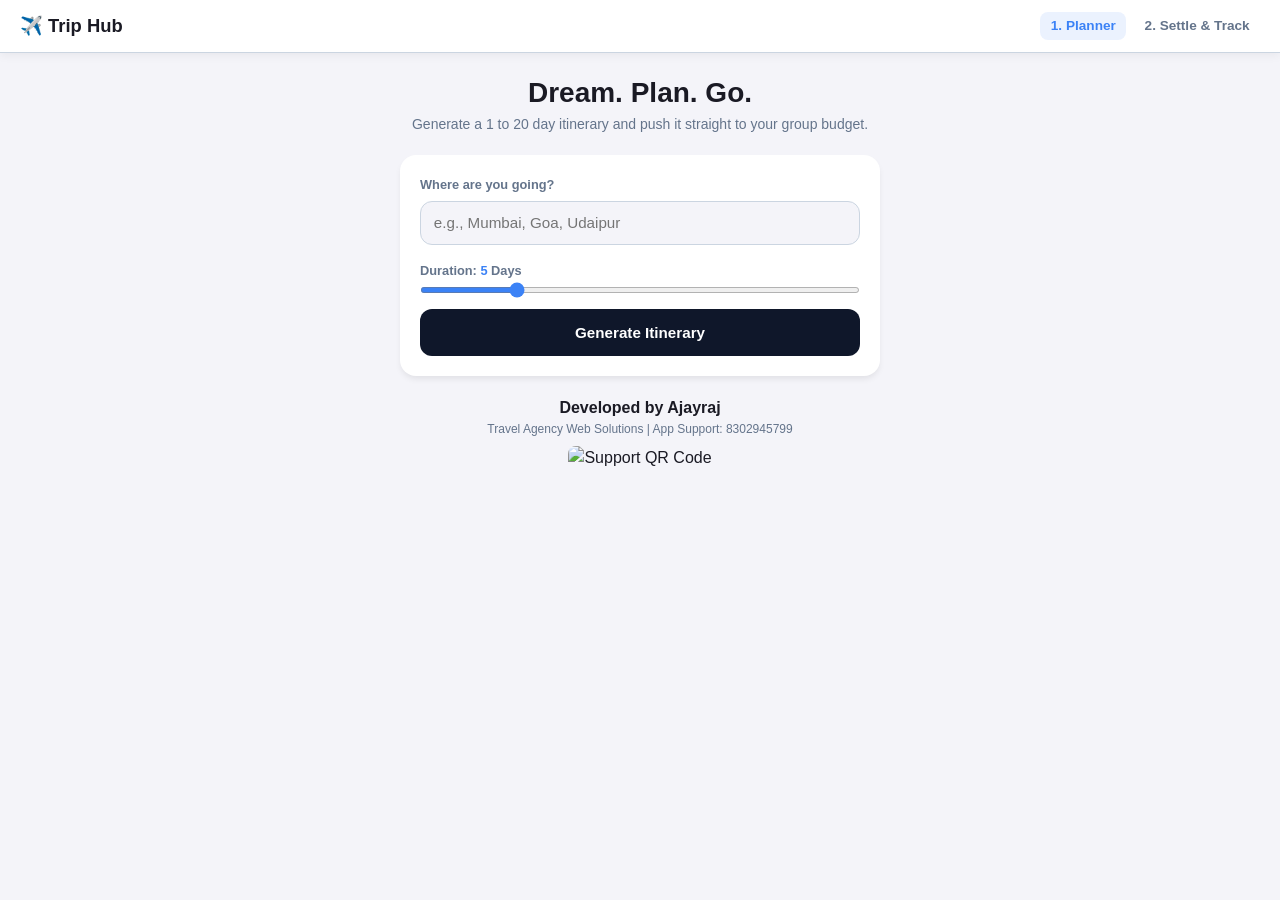
==== commit 25a089de: "Create index.html" ====
--- a/index.html
+++ b/index.html
@@ -6,63 +6,1152 @@
     <meta name="theme-color" content="#0f172a">
     <meta name="apple-mobile-web-app-capable" content="yes">
     <meta name="mobile-web-app-capable" content="yes">
-    <title>Trip Hub | AI Travel Planner</title>
-    <link rel="stylesheet" href="style.css">
+    <title>Trip Hub | All-in-One Planner &amp; Splitter</title>
+    <style>
+        :root {
+            --bg-color: #f4f4f9;
+            --card-bg: #ffffff;
+            --text-primary: #1a1a24;
+            --text-secondary: #64748b;
+            --primary-color: #0f172a;
+            --accent-color: #3b82f6;
+            --success-color: #10b981;
+            --warning-color: #f59e0b;
+            --danger-color: #ef4444;
+            --input-border: #cbd5e1;
+            --border-radius: 16px;
+            --font-family: -apple-system, BlinkMacSystemFont, "Segoe UI", Roboto, sans-serif;
+        }
+
+        body.dark-mode {
+            --bg-color: #0f172a;
+            --card-bg: #1e293b;
+            --text-primary: #f8fafc;
+            --text-secondary: #94a3b8;
+            --primary-color: #3b82f6;
+            --input-border: #334155;
+        }
+
+        * { box-sizing: border-box; margin: 0; padding: 0; }
+
+        body {
+            font-family: var(--font-family);
+            background-color: var(--bg-color);
+            color: var(--text-primary);
+            line-height: 1.5;
+            padding: 4.5rem 1rem 1rem 1rem;
+            display: flex;
+            justify-content: center;
+            min-height: 100vh;
+            transition: background-color 0.3s ease;
+        }
+
+        /* Top View Switcher Navigation */
+        .main-nav {
+            position: fixed;
+            top: 0;
+            left: 0;
+            width: 100%;
+            background: var(--card-bg);
+            display: flex;
+            justify-content: space-between;
+            align-items: center;
+            padding: 0.75rem 1.25rem;
+            box-shadow: 0 2px 10px rgba(0,0,0,0.06);
+            border-bottom: 1px solid var(--input-border);
+            z-index: 1000;
+        }
+
+        .nav-brand { font-weight: 800; font-size: 1.15rem; color: var(--text-primary); }
+        .nav-links { display: flex; gap: 0.5rem; }
+        .nav-view-btn {
+            background: transparent;
+            border: none;
+            color: var(--text-secondary);
+            font-weight: 700;
+            font-size: 0.85rem;
+            padding: 0.4rem 0.65rem;
+            border-radius: 8px;
+            cursor: pointer;
+        }
+        .nav-view-btn.active {
+            color: var(--accent-color);
+            background: rgba(59, 130, 246, 0.1);
+        }
+
+        .container { width: 100%; max-width: 480px; display: flex; flex-direction: column; gap: 1.25rem; }
+        .view-section { display: none; flex-direction: column; gap: 1.25rem; }
+        .view-section.active { display: flex; }
+
+        header { text-align: center; }
+        header h1 { font-size: 1.75rem; font-weight: 800; }
+        header p { color: var(--text-secondary); font-size: 0.875rem; }
+
+        .trip-badge {
+            display: inline-block;
+            background: rgba(59, 130, 246, 0.12);
+            color: var(--accent-color);
+            padding: 0.35rem 0.85rem;
+            border-radius: 20px;
+            font-weight: 700;
+            font-size: 0.75rem;
+            margin-bottom: 0.5rem;
+        }
+
+        /* Sub-Tabs for Ledger View */
+        .tab-nav { display: flex; background: var(--card-bg); border-radius: 12px; padding: 0.25rem; gap: 0.25rem; border: 1px solid var(--input-border); overflow-x: auto; white-space: nowrap; }
+        .tab-btn { flex: 1; padding: 0.65rem 0.5rem; border: none; background: transparent; border-radius: 10px; font-weight: 600; font-size: 0.8rem; color: var(--text-secondary); cursor: pointer; }
+        .tab-btn.active { background: var(--bg-color); color: var(--text-primary); }
+
+        .app-card {
+            background-color: var(--card-bg);
+            padding: 1.25rem;
+            border-radius: var(--border-radius);
+            box-shadow: 0 4px 6px -1px rgba(0, 0, 0, 0.08);
+            display: flex;
+            flex-direction: column;
+            gap: 1rem;
+        }
+
+        .tab-content { display: none; }
+        .tab-content.active { display: flex; }
+        .hidden { display: none !important; }
+
+        .tab-header h2, .result-header h2 { font-size: 1rem; color: var(--text-primary); border-bottom: 2px solid var(--input-border); padding-bottom: 0.4rem; }
+        .result-header { display: flex; justify-content: space-between; align-items: center; gap: 0.5rem; }
+
+        /* Inputs & Buttons */
+        .form-group, .settings-group { display: flex; flex-direction: column; gap: 0.4rem; }
+        .form-group label, .settings-group label { font-size: 0.8rem; font-weight: 600; color: var(--text-secondary); }
+        .input-wrapper { position: relative; display: flex; align-items: center; }
+        .currency-display { position: absolute; left: 0.85rem; font-size: 1rem; color: var(--text-secondary); pointer-events: none; }
+        .text-input, input[type="number"], select, textarea { width: 100%; padding: 0.8rem; font-size: 0.95rem; border: 1px solid var(--input-border); border-radius: 12px; outline: none; background: var(--bg-color); color: var(--text-primary); }
+        .input-wrapper input { padding-left: 1.85rem; }
+        .range-slider { width: 100%; accent-color: var(--accent-color); height: 6px; }
+        .action-row { display: flex; gap: 0.5rem; }
+
+        .pill-group { display: flex; flex-wrap: wrap; gap: 0.4rem; }
+        .pill-group input[type="checkbox"] { display: none; }
+        .pill-group label { padding: 0.35rem 0.75rem; background: var(--bg-color); border: 1px solid var(--input-border); border-radius: 20px; font-size: 0.8rem; cursor: pointer; }
+        .pill-group input[type="checkbox"]:checked + label { background: var(--accent-color); color: white; border-color: var(--accent-color); }
+
+        .primary-btn, .secondary-btn, .mini-btn { font-weight: 600; border: none; border-radius: 12px; cursor: pointer; touch-action: manipulation; }
+        .primary-btn { width: 100%; padding: 0.95rem; background-color: var(--primary-color); color: white; font-size: 0.95rem; }
+        .primary-btn:disabled { background-color: var(--input-border); cursor: not-allowed; }
+        .secondary-btn { padding: 0 1rem; background-color: var(--accent-color); color: white; white-space: nowrap; }
+        .mini-btn { padding: 0.4rem 0.75rem; font-size: 0.75rem; border-radius: 8px; background: var(--success-color); color: white; white-space: nowrap; }
+
+        /* People List with Personal Spend */
+        .list-container { display: flex; flex-direction: column; gap: 0.5rem; }
+        .list-item { display: flex; justify-content: space-between; align-items: center; padding: 0.75rem; background: var(--bg-color); border-radius: 10px; border: 1px solid var(--input-border); }
+        .person-meta { font-size: 0.75rem; color: var(--text-secondary); margin-top: 0.15rem; }
+        .remove-btn { color: var(--danger-color); cursor: pointer; background: none; border: none; font-size: 1rem; padding: 0.25rem; }
+
+        /* Budget Progress Bar */
+        .budget-box { background: var(--bg-color); padding: 0.875rem; border-radius: 12px; border: 1px solid var(--input-border); }
+        .budget-stats { display: flex; justify-content: space-between; font-size: 0.8rem; font-weight: 700; margin-bottom: 0.4rem; }
+        .progress-track { width: 100%; height: 10px; background: var(--input-border); border-radius: 8px; overflow: hidden; }
+        .progress-fill { height: 100%; width: 0%; background: var(--success-color); transition: width 0.4s ease, background-color 0.3s ease; }
+
+        /* Settlements & Timeline */
+        .settlement-card { display: flex; justify-content: space-between; align-items: center; gap: 0.5rem; background: rgba(16, 185, 129, 0.1); border: 1px solid var(--success-color); padding: 0.75rem; border-radius: 10px; font-weight: 600; font-size: 0.875rem; margin-bottom: 0.5rem; }
+        .timeline-container { display: flex; flex-direction: column; gap: 0.85rem; border-left: 2px solid var(--input-border); margin-left: 0.5rem; padding-left: 1.15rem; }
+        .timeline-item { position: relative; background: var(--bg-color); padding: 0.75rem; border-radius: 10px; border: 1px solid var(--input-border); }
+        .timeline-item::before { content: ''; position: absolute; left: -1.55rem; top: 1rem; width: 12px; height: 12px; background: var(--accent-color); border-radius: 50%; }
+        .timeline-item.settlement-item { border-left: 4px solid var(--success-color); background: rgba(16, 185, 129, 0.06); }
+        .timeline-item.settlement-item::before { background: var(--success-color); }
+        .timeline-meta { font-size: 0.75rem; color: var(--text-secondary); margin-top: 0.25rem; display: flex; justify-content: space-between; align-items: center; flex-wrap: wrap; gap: 0.4rem; }
+        .day-tag { font-size: 0.7rem; font-weight: 800; color: var(--accent-color); text-transform: uppercase; }
+
+        /* Packing, Vote, Roulette, Pie Chart */
+        .packing-list, .ideas-container { display: flex; flex-direction: column; gap: 0.5rem; margin-top: 0.5rem; }
+        .packing-item, .idea-card { display: flex; justify-content: space-between; align-items: center; padding: 0.7rem; background: var(--bg-color); border-radius: 8px; font-size: 0.875rem; border: 1px solid var(--input-border); }
+        .packing-item.done { opacity: 0.5; }
+        .packing-item.done .item-name { text-decoration: line-through; }
+        .vote-controls { display: flex; align-items: center; gap: 0.4rem; }
+        .vote-btn { background: var(--card-bg); border: 1px solid var(--input-border); border-radius: 6px; padding: 0.2rem 0.5rem; font-weight: 700; cursor: pointer; color: var(--text-primary); }
+        .vote-score { font-weight: 700; min-width: 20px; text-align: center; }
+
+        .roulette-container { text-align: center; background: var(--bg-color); padding: 1.25rem; border-radius: 12px; border: 1px dashed var(--input-border); }
+        .roulette-result { font-size: 1.25rem; font-weight: 800; color: var(--accent-color); margin-top: 0.75rem; min-height: 2rem; }
+        .analytics-container { display: flex; align-items: center; gap: 1.25rem; justify-content: center; margin-top: 0.5rem; }
+        .pie-chart { width: 110px; height: 110px; border-radius: 50%; background: conic-gradient(var(--input-border) 0% 100%); -webkit-print-color-adjust: exact; print-color-adjust: exact; }
+        .category-legend { display: flex; flex-direction: column; gap: 0.25rem; font-size: 0.75rem; font-weight: 600; }
+        .legend-item { display: flex; align-items: center; gap: 0.4rem; }
+        .legend-color { width: 10px; height: 10px; border-radius: 50%; -webkit-print-color-adjust: exact; print-color-adjust: exact; }
+
+        .checkbox-group { display: flex; align-items: center; flex-direction: row; gap: 0.5rem; }
+        .checkbox-group input { width: 1.15rem; height: 1.15rem; }
+        .divider { border: 0; border-top: 1px dashed var(--input-border); margin: 1rem 0; }
+        .spinner { border: 4px solid rgba(0,0,0,0.1); width: 36px; height: 36px; border-radius: 50%; border-left-color: var(--accent-color); animation: spin 1s linear infinite; margin: 0 auto 0.75rem auto; }
+        @keyframes spin { 0% { transform: rotate(0deg); } 100% { transform: rotate(360deg); } }
+        footer { text-align: center; padding-bottom: 1.5rem; }
+        .sub-text { font-size: 0.75rem; color: var(--text-secondary); }
+        .qr-code { width: 95px; height: 95px; border-radius: 8px; margin-top: 0.5rem; }
+
+        /* PDF PRINT STYLESHEET */
+        @media print {
+            body { background: #ffffff !important; color: #000000 !important; padding: 0 !important; }
+            .no-print, .remove-btn, .mini-btn { display: none !important; }
+            .container { max-width: 100% !important; gap: 1rem !important; }
+            #view-planner { display: none !important; }
+            #view-ledger { display: flex !important; }
+            .print-section { display: flex !important; box-shadow: none !important; border: 1px solid #cbd5e1 !important; page-break-inside: avoid; }
+        }
+    </style>
 </head>
-<body class="with-fixed-nav">
-    <!-- Unified Multi-Page Navigation -->
-    <nav class="main-nav">
-        <div class="nav-brand">✈️ Trip Hub</div>
+<body>
+    <!-- Unified Top Navigation -->
+    <nav class="main-nav no-print">
+        <div class="nav-brand">&#9992;&#65039; Trip Hub</div>
         <div class="nav-links">
-            <a href="index.html" class="active">1. Planner</a>
-            <a href="settle.html">2. Settle & Track</a>
+            <button type="button" class="nav-view-btn active" id="navPlannerBtn">1. Planner</button>
+            <button type="button" class="nav-view-btn" id="navLedgerBtn">2. Settle &amp; Track</button>
         </div>
     </nav>
 
     <div class="container">
-        <header class="hero">
-            <h1>Dream. Plan. Go.</h1>
-            <p>Generate a 1 to 20 day itinerary and push it straight to your group budget.</p>
-        </header>
-
-        <main class="app-card">
-            <div class="form-group">
-                <label for="destination">Where are you going?</label>
-                <input type="text" id="destination" class="text-input" placeholder="e.g., Mumbai, Goa, Udaipur">
+        <!-- ==========================================
+             VIEW 1: ITINERARY PLANNER (1-20 DAYS)
+             ========================================== -->
+        <div id="view-planner" class="view-section active">
+            <header>
+                <h1>Dream. Plan. Go.</h1>
+                <p>Generate a 1 to 20 day itinerary and push it straight to your group budget.</p>
+            </header>
+
+            <section class="app-card">
+                <div class="form-group">
+                    <label for="destination">Where are you going?</label>
+                    <input type="text" id="destination" class="text-input" placeholder="e.g., Mumbai, Goa, Udaipur">
+                </div>
+
+                <div class="form-group">
+                    <label for="days">Duration: <strong id="daysCount" style="color:var(--accent-color)">5</strong> Days</label>
+                    <input type="range" id="days" class="range-slider" min="1" max="20" value="5">
+                </div>
+
+                <button type="button" id="generateBtn" class="primary-btn">Generate Itinerary</button>
+            </section>
+
+            <div id="loadingState" class="app-card hidden" style="text-align: center;">
+                <div class="spinner"></div>
+                <p>Crafting your custom itinerary...</p>
             </div>
 
-            <div class="form-group">
-                <label for="days">Duration: <strong id="daysCount" style="color:var(--accent-color)">5</strong> Days</label>
-                <input type="range" id="days" class="range-slider" min="1" max="20" value="5">
-            </div>
-
-            <button type="button" id="generateBtn" class="primary-btn">Generate Itinerary</button>
-        </main>
-
-        <!-- Loading State -->
-        <div id="loadingState" class="app-card hidden" style="text-align: center;">
-            <div class="spinner"></div>
-            <p>Crafting your custom itinerary...</p>
+            <section id="itineraryResult" class="app-card hidden">
+                <div class="result-header">
+                    <h2 id="resultTitle">Your Trip Plan</h2>
+                    <button type="button" id="lockPlanBtn" class="secondary-btn" style="background:var(--success-color); padding:0.6rem 1rem;">Lock &amp; Budget &#10140;</button>
+                </div>
+                <p class="sub-text" style="margin-top:-0.5rem;">Locking this plan imports all days directly into your Group Expense Timeline.</p>
+                <div class="timeline-container" id="dailyPlanList"></div>
+            </section>
         </div>
 
-        <!-- Generated Itinerary Container -->
-        <section id="itineraryResult" class="app-card hidden">
-            <div class="result-header">
-                <h2 id="resultTitle">Your Trip Plan</h2>
-                <button type="button" id="lockPlanBtn" class="secondary-btn" style="background:var(--success-color); padding:0.6rem 1rem;">Lock & Budget ➔</button>
-            </div>
-            <p class="sub-text" style="margin-top:-0.5rem;">Locking this plan imports all days directly into your Group Expense Timeline.</p>
-            <div class="timeline-container" id="dailyPlanList"></div>
-        </section>
+        <!-- ==========================================
+             VIEW 2: SETTLE & TRACK LEDGER (4 TABS)
+             ========================================== -->
+        <div id="view-ledger" class="view-section">
+            <header>
+                <div id="activeTripBanner" class="trip-badge">Active Trip: Custom Group Trip</div>
+                <h1>Trip Hub Ledger</h1>
+                <p class="no-print">Plan, split, and sync with your group.</p>
+            </header>
+
+            <nav class="tab-nav no-print">
+                <button type="button" class="tab-btn active" data-target="tab-settle">Settle</button>
+                <button type="button" class="tab-btn" data-target="tab-timeline">Timeline</button>
+                <button type="button" class="tab-btn" data-target="tab-vote">Vote</button>
+                <button type="button" class="tab-btn" data-target="tab-sync">Sync &amp; PDF</button>
+            </nav>
+
+            <main style="display:flex; flex-direction:column; gap:1.25rem;">
+                <!-- TAB 1: Travelers, Personal Spend & Direct Debts -->
+                <section id="tab-settle" class="app-card tab-content active print-section">
+                    <div class="tab-header"><h2>Travelers &amp; Personal Share</h2></div>
+                    <div class="action-row no-print">
+                        <input type="text" id="newPersonName" placeholder="Enter traveler name..." class="text-input">
+                        <button type="button" id="addPersonBtn" class="secondary-btn">+ Add</button>
+                    </div>
+                    <div id="peopleList" class="list-container"></div>
+
+                    <div class="results-section">
+                        <div class="tab-header" style="margin-bottom:0.75rem;"><h2>Direct Debts (Who Owes Whom)</h2></div>
+                        <div id="settlementsList" class="settlements-container">
+                            <p class="empty-state">Add people and expenses to see precise settlements.</p>
+                        </div>
+                    </div>
+                    <button type="button" id="copyBtn" class="primary-btn no-print" disabled>Copy Settlement to WhatsApp</button>
+
+                    <div class="no-print">
+                        <hr class="divider">
+                        <div class="tab-header"><h2>Who Pays Next?</h2></div>
+                        <div class="roulette-container" style="margin-top:0.75rem;">
+                            <p style="font-size: 0.875rem; color: var(--text-secondary); margin-bottom: 0.75rem;">Pick someone randomly for small bills or chai rounds:</p>
+                            <button type="button" id="rouletteBtn" class="secondary-btn" style="width: 100%; padding: 0.875rem;">Spin the Wheel</button>
+                            <div id="rouletteResult" class="roulette-result">Tap spin to choose!</div>
+                        </div>
+                    </div>
+                </section>
+
+                <!-- TAB 2: Budget Cap, Packing & Timeline -->
+                <section id="tab-timeline" class="app-card tab-content print-section">
+                    <div class="tab-header"><h2>Group Budget Tracker</h2></div>
+                    <div class="budget-box">
+                        <div class="action-row no-print" style="margin-bottom: 0.75rem;">
+                            <input type="number" id="budgetInput" class="text-input" placeholder="Set Total Group Budget (e.g. 50000)" inputmode="decimal">
+                            <button type="button" id="setBudgetBtn" class="secondary-btn">Set Cap</button>
+                        </div>
+                        <div class="budget-stats">
+                            <span id="budgetSpentText">Total Spent: &#8377;0.00</span>
+                            <span id="budgetLimitText">Cap: Not Set</span>
+                        </div>
+                        <div class="progress-track">
+                            <div id="budgetBarFill" class="progress-fill"></div>
+                        </div>
+                    </div>
+
+                    <hr class="divider no-print">
+
+                    <div class="no-print">
+                        <div class="tab-header"><h2>Group Packing List</h2></div>
+                        <div class="action-row" style="margin-top:0.75rem;">
+                            <input type="text" id="newPackingInput" placeholder="e.g. Passports, Chargers..." class="text-input">
+                            <button type="button" id="addPackingBtn" class="secondary-btn">Add</button>
+                        </div>
+                        <div id="packingList" class="packing-list"></div>
+                        <hr class="divider">
+                    </div>
+
+                    <div class="no-print" id="expenseFormSection">
+                        <div class="tab-header"><h2>Smart Expense Add</h2></div>
+                        <div class="action-row" style="margin: 0.75rem 0 1rem 0;">
+                            <textarea id="pastePlanInput" class="text-input" placeholder="Paste rough WhatsApp plan here (one item per line)..." rows="2"></textarea>
+                            <button type="button" id="parsePlanBtn" class="secondary-btn">Parse</button>
+                        </div>
+
+                        <div class="expense-form">
+                            <div class="form-group">
+                                <input type="text" id="eventName" placeholder="Event / Item (e.g. Scuba Diving)" class="text-input">
+                            </div>
+                            <div class="action-row" style="margin-bottom: 0.5rem;">
+                                <div class="input-wrapper" style="flex: 2;">
+                                    <span class="currency-display">&#8377;</span>
+                                    <input type="number" id="eventCost" placeholder="0.00" inputmode="decimal" min="0" step="0.01">
+                                </div>
+                                <select id="eventCategory" class="text-input" style="flex: 1;">
+                                    <option value="Food">Food</option>
+                                    <option value="Transport">Transport</option>
+                                    <option value="Stay">Stay</option>
+                                    <option value="Activity">Activity</option>
+                                    <option value="Other">Other</option>
+                                </select>
+                            </div>
+                            <div class="form-group" id="paidByGroup" style="display: none;">
+                                <label for="paidBySelect">Who Paid Upfront?</label>
+                                <select id="paidBySelect" class="text-input"></select>
+                            </div>
+                            <div class="form-group" id="splitAmongGroup" style="display: none;">
+                                <label>Split Among (Tap to exclude/include):</label>
+                                <div id="splitCheckboxes" class="pill-group"></div>
+                            </div>
+                            <button type="button" id="addEventBtn" class="primary-btn" style="margin-top:0.5rem;">Save to Timeline</button>
+                        </div>
+                    </div>
+
+                    <div class="tab-header" style="margin-top: 1rem;"><h2>Expense &amp; Settlement Timeline</h2></div>
+                    <div class="timeline-container" id="timelineList"></div>
+                </section>
+
+                <!-- TAB 3: Vote & Veto -->
+                <section id="tab-vote" class="app-card tab-content no-print">
+                    <div class="tab-header"><h2>Vote &amp; Veto Board</h2></div>
+                    <div class="action-row">
+                        <input type="text" id="newIdeaInput" placeholder="Suggest an activity..." class="text-input">
+                        <button type="button" id="addIdeaBtn" class="secondary-btn">Propose</button>
+                    </div>
+                    <div class="ideas-container" id="ideasList"></div>
+                </section>
+
+                <!-- TAB 4: Sync, PDF Export & Analytics -->
+                <section id="tab-sync" class="app-card tab-content print-section">
+                    <div class="tab-header"><h2>Category Analytics</h2></div>
+                    <div class="analytics-container">
+                        <div id="pieChart" class="pie-chart"></div>
+                        <div id="categoryLegend" class="category-legend"></div>
+                    </div>
+
+                    <div class="no-print" style="margin-top: 1rem;">
+                        <button type="button" id="exportPdfBtn" class="primary-btn" style="background: var(--accent-color);">Download PDF Trip Report</button>
+                    </div>
+
+                    <div class="no-print">
+                        <hr class="divider">
+                        <div class="tab-header"><h2>Settings &amp; Sync</h2></div>
+                        
+                        <div class="settings-group checkbox-group" style="margin-top:0.75rem;">
+                            <input type="checkbox" id="darkModeToggle">
+                            <label for="darkModeToggle">Native Dark Mode</label>
+                        </div>
+
+                        <div class="settings-group">
+                            <label for="currencySelect">Currency</label>
+                            <select id="currencySelect" class="text-input">
+                                <option value="&#8377;">INR (&#8377;)</option>
+                                <option value="$">USD ($)</option>
+                                <option value="&euro;">EUR (&euro;)</option>
+                                <option value="&pound;">GBP (&pound;)</option>
+                            </select>
+                        </div>
+
+                        <div class="settings-group checkbox-group">
+                            <input type="checkbox" id="roundToggle">
+                            <label for="roundToggle">Round settlements to nearest whole number</label>
+                        </div>
+
+                        <hr class="divider">
+                        <div class="form-group">
+                            <label for="importSyncInput">Peer-to-Peer Sync (Share state across phones)</label>
+                            <button type="button" id="exportSyncBtn" class="secondary-btn" style="width:100%; padding:0.875rem; margin-bottom:0.5rem;">Copy Sync Code</button>
+                            <div class="action-row">
+                                <input type="text" id="importSyncInput" placeholder="Paste sync code here..." class="text-input">
+                                <button type="button" id="importSyncBtn" class="secondary-btn" style="background:var(--danger-color)">Import</button>
+                            </div>
+                        </div>
+                    </div>
+                </section>
+            </main>
+        </div>
 
         <footer>
             <div class="support-section">
                 <p><strong>Developed by Ajayraj</strong></p>
                 <p class="sub-text">Travel Agency Web Solutions | App Support: 8302945799</p>
-                <img src="https://api.qrserver.com/v1/create-qr-code/?size=150x150&data=upi://pay?pa=ajayraj@upi&pn=Ajayraj" alt="Support QR Code" class="qr-code">
+                <img src="https://api.qrserver.com/v1/create-qr-code/?size=150x150&amp;data=upi://pay?pa=ajayraj@upi&amp;pn=Ajayraj" alt="Support QR Code" class="qr-code no-print">
             </div>
         </footer>
     </div>
-    <script src="planner.js"></script>
+
+    <script>
+        /* jshint esversion: 6 */
+        document.addEventListener('DOMContentLoaded', function () {
+            // --- STATE INITIALIZATION ---
+            var appData = {};
+            try {
+                var saved = localStorage.getItem('tripHubPro');
+                if (saved) appData = JSON.parse(saved);
+            } catch (e) {
+                appData = {};
+            }
+
+            if (!appData.tripTitle) appData.tripTitle = 'Custom Group Trip';
+            if (appData.budget === undefined) appData.budget = 0;
+            if (!Array.isArray(appData.people)) appData.people = [];
+            if (!Array.isArray(appData.events)) appData.events = [];
+            if (!Array.isArray(appData.ideas)) appData.ideas = [];
+            if (!Array.isArray(appData.packingList)) {
+                appData.packingList = [
+                    { id: 'p1', name: 'Passports / IDs', done: false },
+                    { id: 'p2', name: 'Phone Chargers & Power Banks', done: false }
+                ];
+            }
+            if (!appData.settings) {
+                appData.settings = { currency: '₹', round: false, darkMode: false };
+            }
+
+            var editingEventId = null;
+            var generatedDays = [];
+
+            var catColors = {
+                'Food': '#fbbf24',
+                'Transport': '#3b82f6',
+                'Stay': '#8b5cf6',
+                'Activity': '#ec4899',
+                'Other': '#94a3b8',
+                'Settlement': '#10b981'
+            };
+
+            // --- VIEW SWITCHER (1. Planner <-> 2. Settle & Track) ---
+            var navPlannerBtn = document.getElementById('navPlannerBtn');
+            var navLedgerBtn = document.getElementById('navLedgerBtn');
+            var viewPlanner = document.getElementById('view-planner');
+            var viewLedger = document.getElementById('view-ledger');
+
+            function switchMainView(targetView) {
+                if (targetView === 'planner') {
+                    viewPlanner.classList.add('active');
+                    viewLedger.classList.remove('active');
+                    navPlannerBtn.classList.add('active');
+                    navLedgerBtn.classList.remove('active');
+                } else {
+                    viewPlanner.classList.remove('active');
+                    viewLedger.classList.add('active');
+                    navPlannerBtn.classList.remove('active');
+                    navLedgerBtn.classList.add('active');
+                    renderAll();
+                }
+                window.scrollTo({ top: 0, behavior: 'smooth' });
+            }
+
+            navPlannerBtn.addEventListener('click', function () { switchMainView('planner'); });
+            navLedgerBtn.addEventListener('click', function () { switchMainView('ledger'); });
+
+            // --- PLANNER LOGIC ---
+            var daysSlider = document.getElementById('days');
+            var daysCountDisplay = document.getElementById('daysCount');
+            var generateBtn = document.getElementById('generateBtn');
+            var destinationInput = document.getElementById('destination');
+            var loadingState = document.getElementById('loadingState');
+            var itineraryResult = document.getElementById('itineraryResult');
+            var dailyPlanList = document.getElementById('dailyPlanList');
+            var resultTitle = document.getElementById('resultTitle');
+            var lockPlanBtn = document.getElementById('lockPlanBtn');
+
+            function updateDaysLabel() {
+                daysCountDisplay.textContent = daysSlider.value;
+            }
+            daysSlider.addEventListener('input', updateDaysLabel);
+            daysSlider.addEventListener('change', updateDaysLabel);
+
+            generateBtn.addEventListener('click', function () {
+                var dest = destinationInput.value.trim();
+                var days = parseInt(daysSlider.value, 10) || 5;
+
+                if (!dest) {
+                    alert('Please enter a destination (e.g., Mumbai, Goa, Jaipur)!');
+                    return;
+                }
+
+                itineraryResult.classList.add('hidden');
+                loadingState.classList.remove('hidden');
+
+                setTimeout(function () {
+                    dailyPlanList.innerHTML = '';
+                    generatedDays = [];
+                    resultTitle.textContent = days + ' Days in ' + dest;
+
+                    var morningPlans = [
+                        'Arrival in ' + dest + ', Hotel Check-in & Local Walk',
+                        dest + ' Iconic Landmarks & Heritage Sightseeing',
+                        'Guided Cultural Tour & Famous Local Cafes',
+                        'Scenic Viewpoints & Morning Nature Trail',
+                        'Famous Temples / Monuments & Old City Exploration'
+                    ];
+
+                    var afternoonPlans = [
+                        'Popular Local Market & Street Food Tasting',
+                        'Waterfront / Promenade Stroll & Sunset Views',
+                        'Adventure Activities & Group Photo Spots',
+                        'Shopping for Local Crafts & Souvenirs',
+                        'Relaxed Lounge & Signature ' + dest + ' Dinner'
+                    ];
+
+                    for (var i = 1; i <= days; i++) {
+                        var mAct = morningPlans[(i - 1) % morningPlans.length];
+                        var eAct = afternoonPlans[(i - 1) % afternoonPlans.length];
+                        var summary = 'Day ' + i + ' (' + dest + '): ' + mAct;
+                        generatedDays.push(summary);
+
+                        var div = document.createElement('div');
+                        div.className = 'timeline-item';
+                        div.innerHTML =
+                            '<div class="day-tag">Day ' + i + '</div>' +
+                            '<strong>Morning: ' + mAct + '</strong>' +
+                            '<div class="timeline-meta">Evening: ' + eAct + '</div>';
+                        dailyPlanList.appendChild(div);
+                    }
+
+                    loadingState.classList.add('hidden');
+                    itineraryResult.classList.remove('hidden');
+                    itineraryResult.scrollIntoView({ behavior: 'smooth', block: 'start' });
+                }, 500);
+            });
+
+            lockPlanBtn.addEventListener('click', function () {
+                var dest = destinationInput.value.trim() || 'Trip';
+                var days = parseInt(daysSlider.value, 10) || 5;
+
+                appData.tripTitle = days + ' Days in ' + dest;
+
+                for (var idx = 0; idx < generatedDays.length; idx++) {
+                    appData.events.push({
+                        id: 'plan_' + Date.now() + '_' + idx,
+                        name: generatedDays[idx],
+                        cost: 0,
+                        category: 'Activity',
+                        paidBy: null,
+                        splitAmong: []
+                    });
+                }
+
+                save();
+                switchMainView('ledger');
+
+                // Open the Timeline tab automatically so user sees imported days
+                var allTabs = document.querySelectorAll('.tab-btn, .tab-content');
+                for (var k = 0; k < allTabs.length; k++) {
+                    allTabs[k].classList.remove('active');
+                }
+                document.querySelector('[data-target="tab-timeline"]').classList.add('active');
+                document.getElementById('tab-timeline').classList.add('active');
+            });
+
+            // --- LEDGER & SPLITTER LOGIC ---
+            var ui = {
+                currencyDisplays: document.querySelectorAll('.currency-display'),
+                currencySelect: document.getElementById('currencySelect'),
+                roundToggle: document.getElementById('roundToggle'),
+                darkModeToggle: document.getElementById('darkModeToggle'),
+                copyBtn: document.getElementById('copyBtn'),
+                pieChart: document.getElementById('pieChart'),
+                categoryLegend: document.getElementById('categoryLegend'),
+                activeTripBanner: document.getElementById('activeTripBanner'),
+                addEventBtn: document.getElementById('addEventBtn')
+            };
+
+            function formatMoney(amount) {
+                var num = Number(amount) || 0;
+                var val = appData.settings.round ? Math.round(num) : num;
+                var decimals = appData.settings.round ? 0 : 2;
+                return appData.settings.currency + val.toFixed(decimals);
+            }
+
+            function generateId() {
+                return Date.now().toString(36) + Math.random().toString(36).substr(2, 5);
+            }
+
+            function getPersonName(id) {
+                for (var i = 0; i < appData.people.length; i++) {
+                    if (appData.people[i].id === id) return appData.people[i].name;
+                }
+                return 'Unknown';
+            }
+
+            function save() {
+                localStorage.setItem('tripHubPro', JSON.stringify(appData));
+                renderAll();
+            }
+
+            // Sub-Tab Switching inside Ledger
+            var tabBtns = document.querySelectorAll('.tab-btn');
+            for (var t = 0; t < tabBtns.length; t++) {
+                tabBtns[t].addEventListener('click', function () {
+                    var allTabs = document.querySelectorAll('.tab-btn, .tab-content');
+                    for (var k = 0; k < allTabs.length; k++) {
+                        allTabs[k].classList.remove('active');
+                    }
+                    this.classList.add('active');
+                    var targetId = this.getAttribute('data-target');
+                    document.getElementById(targetId).classList.add('active');
+                });
+            }
+
+            function getPersonalStats() {
+                var stats = {};
+                appData.people.forEach(function (p) { stats[p.id] = { paid: 0, share: 0 }; });
+
+                appData.events.forEach(function (ev) {
+                    var isSettle = ev.category === 'Settlement';
+                    if (ev.cost > 0 && !isSettle) {
+                        if (ev.paidBy && stats[ev.paidBy]) stats[ev.paidBy].paid += ev.cost;
+                        if (ev.splitAmong && ev.splitAmong.length > 0) {
+                            var splitVal = ev.cost / ev.splitAmong.length;
+                            ev.splitAmong.forEach(function (memberId) {
+                                if (stats[memberId]) stats[memberId].share += splitVal;
+                            });
+                        }
+                    }
+                });
+                return stats;
+            }
+
+            function getSettlements() {
+                var debts = {};
+                appData.people.forEach(function (p1) {
+                    debts[p1.id] = {};
+                    appData.people.forEach(function (p2) { debts[p1.id][p2.id] = 0; });
+                });
+
+                appData.events.forEach(function (ev) {
+                    if (ev.cost > 0 && ev.paidBy && ev.splitAmong && ev.splitAmong.length > 0) {
+                        var splitAmount = ev.cost / ev.splitAmong.length;
+                        ev.splitAmong.forEach(function (borrowerId) {
+                            if (borrowerId !== ev.paidBy && debts[borrowerId] && debts[borrowerId][ev.paidBy] !== undefined) {
+                                debts[borrowerId][ev.paidBy] += splitAmount;
+                            }
+                        });
+                    }
+                });
+
+                var transactions = [];
+                var processedPairs = {};
+
+                appData.people.forEach(function (p1) {
+                    appData.people.forEach(function (p2) {
+                        if (p1.id === p2.id) return;
+                        var pairKey = [p1.id, p2.id].sort().join('-');
+                        if (processedPairs[pairKey]) return;
+                        processedPairs[pairKey] = true;
+
+                        var p1OwesP2 = debts[p1.id][p2.id];
+                        var p2OwesP1 = debts[p2.id][p1.id];
+
+                        if (p1OwesP2 > p2OwesP1) {
+                            var diff1 = p1OwesP2 - p2OwesP1;
+                            if (diff1 > 0.01) transactions.push({ fromId: p1.id, fromName: p1.name, toId: p2.id, toName: p2.name, amount: diff1 });
+                        } else if (p2OwesP1 > p1OwesP2) {
+                            var diff2 = p2OwesP1 - p1OwesP2;
+                            if (diff2 > 0.01) transactions.push({ fromId: p2.id, fromName: p2.name, toId: p1.id, toName: p1.name, amount: diff2 });
+                        }
+                    });
+                });
+
+                return transactions;
+            }
+
+            function renderSettings() {
+                ui.currencySelect.value = appData.settings.currency;
+                ui.roundToggle.checked = appData.settings.round;
+                for (var i = 0; i < ui.currencyDisplays.length; i++) {
+                    ui.currencyDisplays[i].textContent = appData.settings.currency;
+                }
+                ui.darkModeToggle.checked = appData.settings.darkMode;
+                if (appData.settings.darkMode) document.body.classList.add('dark-mode');
+                else document.body.classList.remove('dark-mode');
+            }
+
+            function renderPeople() {
+                var list = document.getElementById('peopleList');
+                var stats = getPersonalStats();
+                list.innerHTML = '';
+
+                appData.people.forEach(function (p) {
+                    var pStat = stats[p.id] || { paid: 0, share: 0 };
+                    list.innerHTML +=
+                        '<div class="list-item">' +
+                            '<div>' +
+                                '<strong>' + p.name + '</strong>' +
+                                '<div class="person-meta">Paid Upfront: <strong>' + formatMoney(pStat.paid) + '</strong> | True Share: <strong>' + formatMoney(pStat.share) + '</strong></div>' +
+                            '</div>' +
+                            '<button type="button" class="remove-btn" onclick="removePerson(\'' + p.id + '\')">&#10005;</button>' +
+                        '</div>';
+                });
+            }
+
+            function renderBudget() {
+                var totalSpent = 0;
+                appData.events.forEach(function (ev) {
+                    if (ev.category !== 'Settlement') totalSpent += (Number(ev.cost) || 0);
+                });
+
+                var spentText = document.getElementById('budgetSpentText');
+                var limitText = document.getElementById('budgetLimitText');
+                var barFill = document.getElementById('budgetBarFill');
+
+                spentText.textContent = 'Total Spent: ' + formatMoney(totalSpent);
+
+                if (appData.budget > 0) {
+                    var pct = Math.min((totalSpent / appData.budget) * 100, 100);
+                    var rawPct = Math.round((totalSpent / appData.budget) * 100);
+                    limitText.textContent = 'Cap: ' + formatMoney(appData.budget) + ' (' + rawPct + '%)';
+                    barFill.style.width = pct + '%';
+
+                    if (rawPct >= 100) barFill.style.backgroundColor = 'var(--danger-color)';
+                    else if (rawPct >= 75) barFill.style.backgroundColor = 'var(--warning-color)';
+                    else barFill.style.backgroundColor = 'var(--success-color)';
+                } else {
+                    limitText.textContent = 'Cap: Not Set';
+                    barFill.style.width = '0%';
+                }
+            }
+
+            function renderPackingList() {
+                var container = document.getElementById('packingList');
+                container.innerHTML = '';
+                appData.packingList.forEach(function (item) {
+                    container.innerHTML +=
+                        '<div class="packing-item ' + (item.done ? 'done' : '') + '">' +
+                            '<div style="display:flex; align-items:center;">' +
+                                '<input type="checkbox" style="width: 1.15rem; height: 1.15rem; margin-right: 0.65rem;" ' + (item.done ? 'checked' : '') + ' onchange="togglePacking(\'' + item.id + '\', this.checked)">' +
+                                '<span class="item-name">' + item.name + '</span>' +
+                            '</div>' +
+                            '<button type="button" class="remove-btn" onclick="removePacking(\'' + item.id + '\')">&#10005;</button>' +
+                        '</div>';
+                });
+            }
+
+            function renderEventForm() {
+                var paidBySelect = document.getElementById('paidBySelect');
+                var splitCheckboxes = document.getElementById('splitCheckboxes');
+                if (appData.people.length > 0) {
+                    document.getElementById('paidByGroup').style.display = 'flex';
+                    document.getElementById('splitAmongGroup').style.display = 'flex';
+                    paidBySelect.innerHTML = appData.people.map(function (p) {
+                        return '<option value="' + p.id + '">' + p.name + '</option>';
+                    }).join('');
+                    splitCheckboxes.innerHTML = appData.people.map(function (p) {
+                        return '<div><input type="checkbox" id="chk_' + p.id + '" value="' + p.id + '" checked><label for="chk_' + p.id + '">' + p.name + '</label></div>';
+                    }).join('');
+                } else {
+                    document.getElementById('paidByGroup').style.display = 'none';
+                    document.getElementById('splitAmongGroup').style.display = 'none';
+                }
+            }
+
+            function renderTimeline() {
+                var container = document.getElementById('timelineList');
+                container.innerHTML = '';
+
+                if (appData.events.length === 0) {
+                    container.innerHTML = '<p class="empty-state">No timeline events or expenses yet.</p>';
+                    return;
+                }
+
+                appData.events.forEach(function (ev) {
+                    var isSettlement = ev.category === 'Settlement';
+                    var metaText = '<span>Planned slot (0 logged)</span> <button type="button" class="mini-btn no-print" onclick="loadPlannedEvent(\'' + ev.id + '\')">+ Log Cost</button>';
+
+                    if (isSettlement) {
+                        var payerName = getPersonName(ev.paidBy);
+                        var receiverName = getPersonName(ev.splitAmong && ev.splitAmong[0]);
+                        metaText = '<span>Direct Settlement: <strong>' + payerName + '</strong> paid <strong>' + receiverName + '</strong></span>';
+                    } else if (ev.cost > 0) {
+                        var splitNames = (ev.splitAmong || []).map(function (id) { return getPersonName(id); }).join(', ');
+                        metaText = '<span>Paid by: <strong>' + getPersonName(ev.paidBy) + '</strong> | Split with: ' + splitNames + '</span>';
+                    }
+
+                    container.innerHTML +=
+                        '<div class="timeline-item ' + (isSettlement ? 'settlement-item' : '') + '">' +
+                            '<button type="button" class="remove-btn" style="position:absolute; top:0.4rem; right:0.4rem;" onclick="removeEvent(\'' + ev.id + '\')">&#10005;</button>' +
+                            '<strong>' + ev.name + '</strong> - <span style="color:var(--success-color); font-weight:700;">' + formatMoney(ev.cost) + '</span> <span style="font-size:0.75rem">[' + ev.category + ']</span>' +
+                            '<div class="timeline-meta">' + metaText + '</div>' +
+                        '</div>';
+                });
+            }
+
+            function renderSettlements() {
+                var container = document.getElementById('settlementsList');
+                var transactions = getSettlements();
+
+                if (appData.people.length === 0) {
+                    container.innerHTML = '<p class="empty-state">Add travelers above to begin.</p>';
+                    ui.copyBtn.disabled = true;
+                    return;
+                }
+
+                if (transactions.length === 0) {
+                    container.innerHTML = '<p class="empty-state">Everyone is 100% settled up!</p>';
+                    ui.copyBtn.disabled = true;
+                } else {
+                    container.innerHTML = transactions.map(function (t) {
+                        return '<div class="settlement-card">' +
+                            '<div>' +
+                                '<strong>' + t.fromName + '</strong> owes <strong>' + t.toName + '</strong>' +
+                                '<div style="font-size:1rem; color:var(--success-color); font-weight:800;">' + formatMoney(t.amount) + '</div>' +
+                            '</div>' +
+                            '<button type="button" class="mini-btn" onclick="markAsPaid(\'' + t.fromId + '\', \'' + t.toId + '\', ' + t.amount + ')">' +
+                                'Settle: ' + t.fromName + ' &#10140; ' + t.toName +
+                            '</button>' +
+                        '</div>';
+                    }).join('');
+                    ui.copyBtn.disabled = false;
+                }
+            }
+
+            function renderIdeas() {
+                var container = document.getElementById('ideasList');
+                container.innerHTML = '';
+                var sorted = appData.ideas.slice().sort(function (a, b) { return b.score - a.score; });
+                sorted.forEach(function (idea) {
+                    container.innerHTML +=
+                        '<div class="idea-card">' +
+                            '<span>' + idea.name + '</span>' +
+                            '<div class="vote-controls">' +
+                                '<button type="button" class="vote-btn" onclick="voteIdea(\'' + idea.id + '\', 1)">+</button>' +
+                                '<span class="vote-score">' + idea.score + '</span>' +
+                                '<button type="button" class="vote-btn" onclick="voteIdea(\'' + idea.id + '\', -1)">-</button>' +
+                                '<button type="button" class="remove-btn" onclick="removeIdea(\'' + idea.id + '\')">&#10005;</button>' +
+                            '</div>' +
+                        '</div>';
+                });
+            }
+
+            function renderAnalytics() {
+                var catTotals = {};
+                var grandTotal = 0;
+                appData.events.forEach(function (ev) {
+                    if (ev.cost > 0 && ev.category !== 'Settlement') {
+                        catTotals[ev.category] = (catTotals[ev.category] || 0) + ev.cost;
+                        grandTotal += ev.cost;
+                    }
+                });
+
+                ui.categoryLegend.innerHTML = '';
+                if (grandTotal === 0) {
+                    ui.pieChart.style.background = 'conic-gradient(var(--input-border) 0% 100%)';
+                    ui.categoryLegend.innerHTML = '<p style="color:var(--text-secondary)">No expenses logged yet.</p>';
+                    return;
+                }
+
+                var gradientString = [];
+                var currentDeg = 0;
+                for (var cat in catTotals) {
+                    if (Object.prototype.hasOwnProperty.call(catTotals, cat)) {
+                        var total = catTotals[cat];
+                        var pct = (total / grandTotal) * 100;
+                        var color = catColors[cat] || '#94a3b8';
+                        gradientString.push(color + ' ' + currentDeg + '% ' + (currentDeg + pct) + '%');
+                        currentDeg += pct;
+                        ui.categoryLegend.innerHTML +=
+                            '<div class="legend-item"><div class="legend-color" style="background:' + color + '"></div>' + cat + ': ' + formatMoney(total) + ' (' + Math.round(pct) + '%)</div>';
+                    }
+                }
+                ui.pieChart.style.background = 'conic-gradient(' + gradientString.join(', ') + ')';
+            }
+
+            function renderAll() {
+                ui.activeTripBanner.textContent = 'Active Trip: ' + appData.tripTitle;
+                renderSettings();
+                renderPeople();
+                renderEventForm();
+                renderBudget();
+                renderTimeline();
+                renderSettlements();
+                renderIdeas();
+                renderAnalytics();
+                renderPackingList();
+            }
+
+            // --- ACTION LISTENERS ---
+            document.getElementById('setBudgetBtn').addEventListener('click', function () {
+                var val = parseFloat(document.getElementById('budgetInput').value);
+                if (!isNaN(val) && val >= 0) {
+                    appData.budget = val;
+                    document.getElementById('budgetInput').value = '';
+                    save();
+                }
+            });
+
+            document.getElementById('exportPdfBtn').addEventListener('click', function () {
+                window.print();
+            });
+
+            document.getElementById('rouletteBtn').addEventListener('click', function () {
+                if (appData.people.length === 0) return alert('Add travelers first!');
+                var resultDiv = document.getElementById('rouletteResult');
+                var rouletteBtn = document.getElementById('rouletteBtn');
+                var counter = 0;
+                rouletteBtn.disabled = true;
+                var interval = setInterval(function () {
+                    var randomPerson = appData.people[Math.floor(Math.random() * appData.people.length)];
+                    resultDiv.textContent = randomPerson.name;
+                    counter++;
+                    if (counter > 18) {
+                        clearInterval(interval);
+                        resultDiv.innerHTML = '<strong>' + resultDiv.textContent + '</strong> pays next!';
+                        rouletteBtn.disabled = false;
+                    }
+                }, 65);
+            });
+
+            document.getElementById('addPackingBtn').addEventListener('click', function () {
+                var input = document.getElementById('newPackingInput');
+                if (input.value.trim()) {
+                    appData.packingList.push({ id: generateId(), name: input.value.trim(), done: false });
+                    input.value = '';
+                    save();
+                }
+            });
+
+            document.getElementById('addPersonBtn').addEventListener('click', function () {
+                var input = document.getElementById('newPersonName');
+                if (input.value.trim()) {
+                    appData.people.push({ id: generateId(), name: input.value.trim() });
+                    input.value = '';
+                    save();
+                }
+            });
+
+            document.getElementById('parsePlanBtn').addEventListener('click', function () {
+                var text = document.getElementById('pastePlanInput').value;
+                text.split('\n').forEach(function (line) {
+                    if (line.trim() !== '') {
+                        appData.events.push({ id: generateId(), name: line.trim(), cost: 0, category: 'Other', paidBy: null, splitAmong: [] });
+                    }
+                });
+                document.getElementById('pastePlanInput').value = '';
+                save();
+            });
+
+            ui.addEventBtn.addEventListener('click', function () {
+                var name = document.getElementById('eventName').value.trim();
+                var cost = parseFloat(document.getElementById('eventCost').value) || 0;
+                var category = document.getElementById('eventCategory').value;
+
+                if (!name) return alert('Please enter an event or expense name.');
+                if (cost > 0 && appData.people.length === 0) {
+                    return alert('Please add travelers in the Settle tab before logging a paid expense!');
+                }
+
+                var paidBy = appData.people.length > 0 ? document.getElementById('paidBySelect').value : null;
+                var checkedBoxes = document.querySelectorAll('#splitCheckboxes input:checked');
+                var splitAmong = [];
+                for (var i = 0; i < checkedBoxes.length; i++) {
+                    splitAmong.push(checkedBoxes[i].value);
+                }
+
+                if (cost > 0 && splitAmong.length === 0) {
+                    return alert('Select at least one person to split this cost with.');
+                }
+
+                if (editingEventId) {
+                    for (var j = 0; j < appData.events.length; j++) {
+                        if (appData.events[j].id === editingEventId) {
+                            appData.events[j].name = name;
+                            appData.events[j].cost = cost;
+                            appData.events[j].category = category;
+                            appData.events[j].paidBy = paidBy;
+                            appData.events[j].splitAmong = splitAmong;
+                            break;
+                        }
+                    }
+                    editingEventId = null;
+                    ui.addEventBtn.textContent = 'Save to Timeline';
+                } else {
+                    appData.events.push({ id: generateId(), name: name, cost: cost, category: category, paidBy: paidBy, splitAmong: splitAmong });
+                }
+
+                document.getElementById('eventName').value = '';
+                document.getElementById('eventCost').value = '';
+                save();
+            });
+
+            document.getElementById('addIdeaBtn').addEventListener('click', function () {
+                var input = document.getElementById('newIdeaInput');
+                if (input.value.trim()) {
+                    appData.ideas.push({ id: generateId(), name: input.value.trim(), score: 0 });
+                    input.value = '';
+                    save();
+                }
+            });
+
+            ui.currencySelect.addEventListener('change', function (e) { appData.settings.currency = e.target.value; save(); });
+            ui.roundToggle.addEventListener('change', function (e) { appData.settings.round = e.target.checked; save(); });
+            ui.darkModeToggle.addEventListener('change', function (e) { appData.settings.darkMode = e.target.checked; save(); });
+
+            document.getElementById('exportSyncBtn').addEventListener('click', function () {
+                var syncString = btoa(encodeURIComponent(JSON.stringify(appData)));
+                if (navigator.clipboard && navigator.clipboard.writeText) {
+                    navigator.clipboard.writeText(syncString).then(function () {
+                        var btn = document.getElementById('exportSyncBtn');
+                        btn.textContent = 'Copied Sync Code!';
+                        setTimeout(function () { btn.textContent = 'Copy Sync Code'; }, 2500);
+                    }).catch(function () {
+                        prompt('Copy your sync code:', syncString);
+                    });
+                } else {
+                    prompt('Copy your sync code:', syncString);
+                }
+            });
+
+            document.getElementById('importSyncBtn').addEventListener('click', function () {
+                var input = document.getElementById('importSyncInput').value.trim();
+                try {
+                    var importedData = JSON.parse(decodeURIComponent(atob(input)));
+                    if (importedData.people && importedData.events) {
+                        appData = importedData;
+                        save();
+                        document.getElementById('importSyncInput').value = '';
+                        alert('Trip synced successfully!');
+                    } else {
+                        alert('Invalid Sync Code!');
+                    }
+                } catch (e) {
+                    alert('Invalid Sync Code!');
+                }
+            });
+
+            ui.copyBtn.addEventListener('click', function () {
+                var text = '*' + appData.tripTitle + ' - Settlement*\n\n';
+                getSettlements().forEach(function (t) {
+                    text += '* ' + t.fromName + ' owes ' + t.toName + ': ' + formatMoney(t.amount) + '\n';
+                });
+                if (navigator.clipboard && navigator.clipboard.writeText) {
+                    navigator.clipboard.writeText(text).then(function () {
+                        ui.copyBtn.textContent = 'Copied!';
+                        setTimeout(function () { ui.copyBtn.textContent = 'Copy Settlement to WhatsApp'; }, 2500);
+                    });
+                }
+            });
+
+            // --- GLOBAL WINDOW HANDLERS ---
+            window.removePerson = function (id) {
+                appData.people = appData.people.filter(function (p) { return p.id !== id; });
+                appData.events = appData.events.filter(function (e) { return e.paidBy !== id && (e.splitAmong || []).indexOf(id) === -1; });
+                save();
+            };
+            window.removeEvent = function (id) {
+                appData.events = appData.events.filter(function (e) { return e.id !== id; });
+                save();
+            };
+            window.removeIdea = function (id) {
+                appData.ideas = appData.ideas.filter(function (i) { return i.id !== id; });
+                save();
+            };
+            window.voteIdea = function (id, val) {
+                for (var i = 0; i < appData.ideas.length; i++) {
+                    if (appData.ideas[i].id === id) {
+                        appData.ideas[i].score += val;
+                        break;
+                    }
+                }
+                save();
+            };
+            window.togglePacking = function (id, isDone) {
+                for (var i = 0; i < appData.packingList.length; i++) {
+                    if (appData.packingList[i].id === id) {
+                        appData.packingList[i].done = isDone;
+                        break;
+                    }
+                }
+                save();
+            };
+            window.removePacking = function (id) {
+                appData.packingList = appData.packingList.filter(function (i) { return i.id !== id; });
+                save();
+            };
+            window.loadPlannedEvent = function (id) {
+                for (var i = 0; i < appData.events.length; i++) {
+                    if (appData.events[i].id === id) {
+                        editingEventId = id;
+                        document.getElementById('eventName').value = appData.events[i].name;
+                        document.getElementById('eventCategory').value = 'Activity';
+                        ui.addEventBtn.textContent = 'Update Planned Item Cost';
+                        document.getElementById('expenseFormSection').scrollIntoView({ behavior: 'smooth', block: 'start' });
+                        document.getElementById('eventCost').focus();
+                        break;
+                    }
+                }
+            };
+            window.markAsPaid = function (fromId, toId, amount) {
+                var payerName = getPersonName(fromId);
+                var receiverName = getPersonName(toId);
+                if (confirm('Confirm that ' + payerName + ' has paid ' + formatMoney(amount) + ' directly to ' + receiverName + '?')) {
+                    appData.events.push({
+                        id: generateId(),
+                        name: payerName + ' settled up with ' + receiverName,
+                        cost: amount,
+                        category: 'Settlement',
+                        paidBy: fromId,
+                        splitAmong: [toId]
+                    });
+                    save();
+                }
+            };
+
+            renderAll();
+        });
+    </script>
 </body>
 </html>
